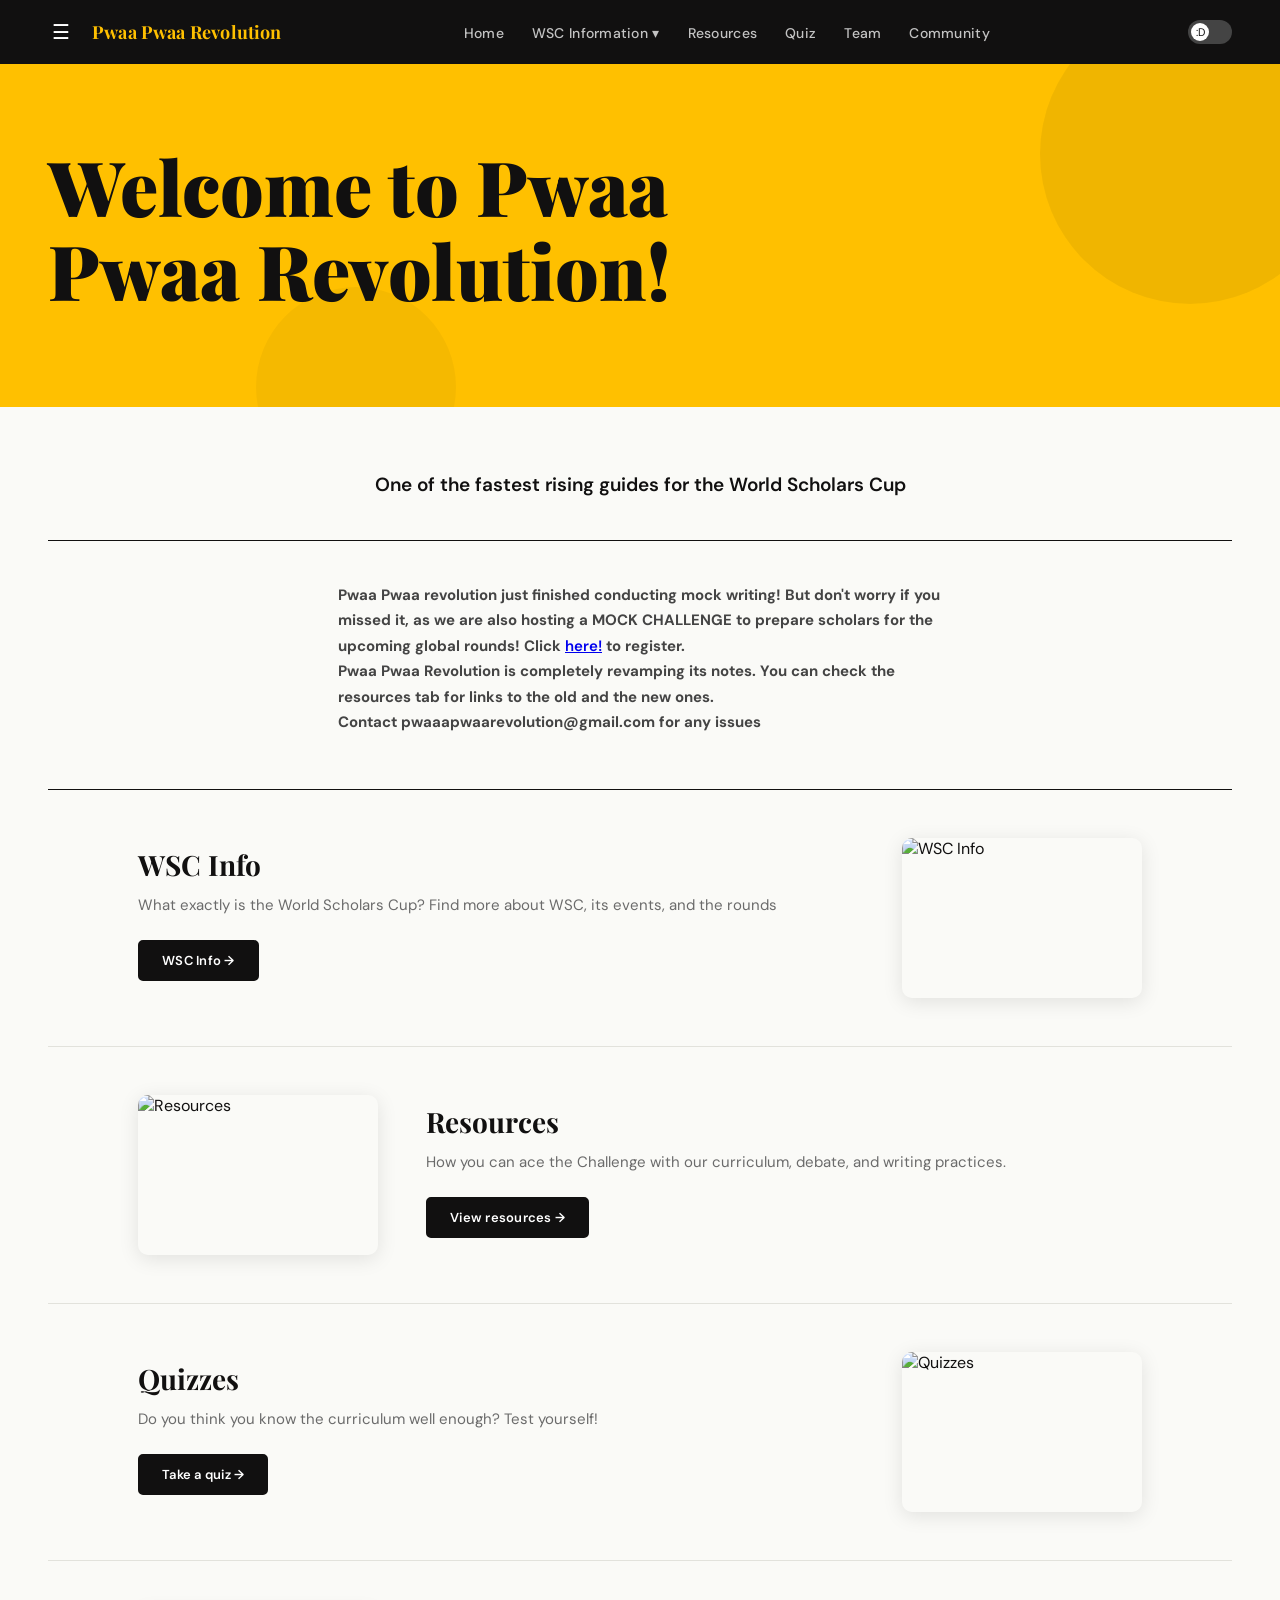
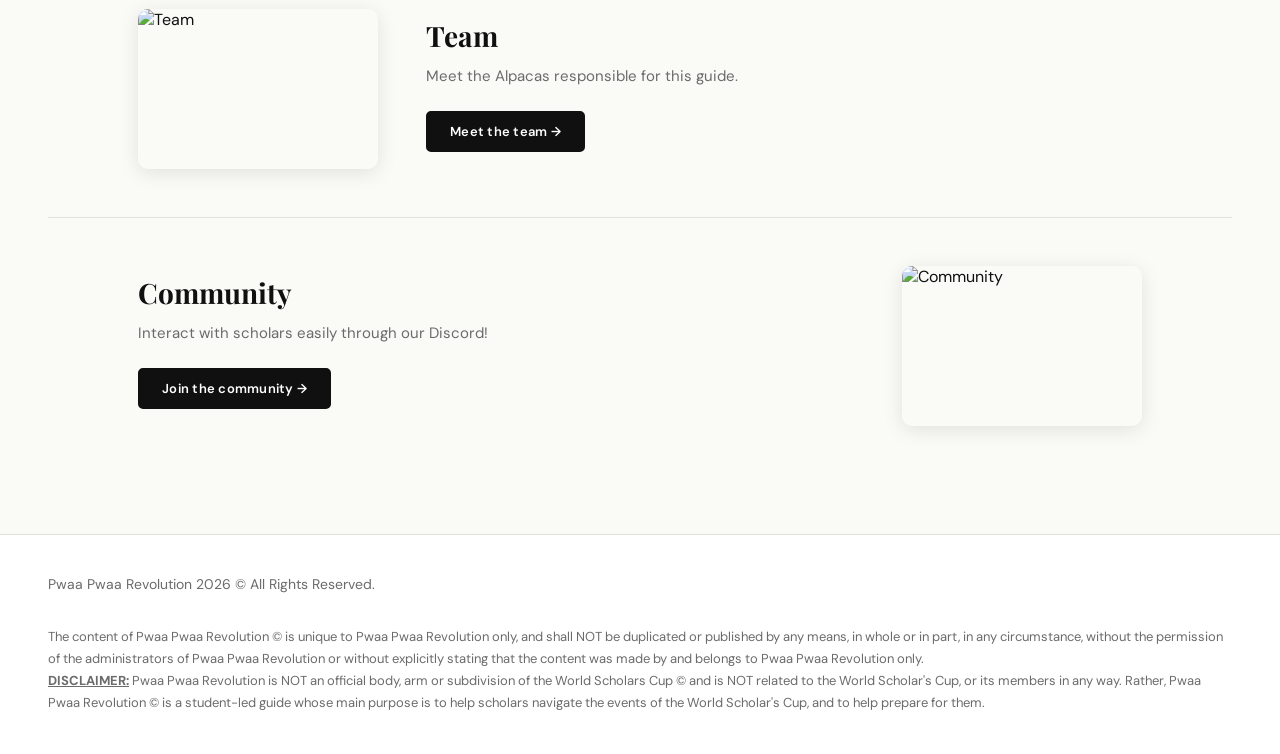
==== index.html @ 3124c4f5 "Update index.html" ====
<!DOCTYPE html>
<html lang="en">
<head>
  <meta charset="UTF-8" />
  <meta name="viewport" content="width=device-width, initial-scale=1.0" />
  <title>Pwaa Pwaa Revolution</title>
  <link href="https://fonts.googleapis.com/css2?family=Playfair+Display:wght@700;900&family=DM+Sans:wght@400;500;600&display=swap" rel="stylesheet">
  <style>
    :root {
  --gold: #FFC000;
  --gold-dark: #e6a800;
  --black: #111010;
  --off-white: #fafaf7;
  --grey: #6b6b6b;
  --light-border: #e2e2dc;
  --surface: #1c1c1c;
  --surface-2: #333333;
  --surface-3: #222222;
  --surface-4: #1e1e1e;
  --surface-5: #181818;
  --surface-6: #444444;
  --surface-7: #2a2a2a;
  --white: #ffffff;
  --cream: #fffbee;
  --divider: #dddddd;
}

[data-theme="dark"] {
  --gold: #FFD040;
  --gold-dark: #FFC000;
  --black: #e0e0e0;
  --off-white: #121212;
  --grey: #999999;
  --light-border: #2a2a2a;
  --surface: #2a2a2a;
  --surface-2: #444444;
  --surface-3: #2e2e2e;
  --surface-4: #2a2a2a;
  --surface-5: #222222;
  --surface-6: #888888;
  --surface-7: #383838;
  --white: #1e1e1e;
  --cream: #1a1a0e;
  --divider: #333333;
}

    * { box-sizing: border-box; margin: 0; padding: 0; }

    body {
      font-family: 'DM Sans', sans-serif;
      color: var(--black);
      background: var(--off-white);
    }

    /* ── NAV ── */
    nav {
      display: flex;
      align-items: center;
      justify-content: space-between;
      padding: 0 48px;
      height: 64px;
      background: #111010;
      position: sticky;
      top: 0;
      z-index: 100;
    }

    .nav-left {
      display: flex;
      align-items: center;
      gap: 18px;
    }

    .hamburger {
      cursor: pointer;
      font-size: 20px;
      color: #ffffff;
      line-height: 1;
      padding: 4px;
    }

    .logo {
      font-family: 'Playfair Display', serif;
      font-size: 18px;
      font-weight: 700;
      color: var(--gold);
      letter-spacing: 0.01em;
    }

    .nav-links {
      display: flex;
      gap: 28px;
      list-style: none;
    }

    .nav-links a {
      text-decoration: none;
      color: rgba(255,255,255,0.75);
      font-size: 14px;
      font-weight: 500;
      letter-spacing: 0.02em;
      transition: color 0.2s;
    }

    .nav-links a:hover { color: var(--gold); }

    li { 
  position: relative; 
    }

li:hover .dropdown { 
  display: block; 
}

  .dropdown {
  display: none;
  position: absolute;
  background: var(--surface);
  min-width: 170px;
  border: 1px solid var(--suface-2);
  border-radius: 6px;
  z-index: 999;
  top: calc(100% + 8px); 
  left: 0;
  }

.dropdown::before {
  content: "";
  position: absolute;
  top: -12px;       
  left: -5px;      
  right: -5px;
  height: 12px;     
  background: transparent; 
  display: block;
}
    .dropdown a {
      display: block;
      padding: 11px 16px;
      color: rgba(255,255,255,0.8) !important;
      font-size: 13px;
      border-bottom: 1px solid var(--surface-7);
    }

    .dropdown a:last-child { border-bottom: none; }
    .dropdown a:hover { background: var(--surface-7); color: var(--gold) !important; }

    li:hover .dropdown { display: block; }
    li { position: relative; }
   .nav-item:hover .dropdown {
   display: block;
}

    /* ── SIDE MENU ── */
    #side-menu {
      display: none;
      position: fixed;
      top: 0; left: 0;
      width: 260px;
      height: 100%;
      background: #111010;
      z-index: 9999;
      padding: 0;
      box-shadow: 4px 0 30px rgba(0,0,0,0.4);
    }

    .side-menu-header {
      padding: 20px 24px;
      border-bottom: 1px solid #222222;
      display: flex;
      align-items: center;
      justify-content: space-between;
    }

    .side-menu-logo {
      font-family: 'Playfair Display', serif;
      font-size: 15px;
      color: var(--gold);
    }

    .side-close {
      color: #ffffff;
      font-size: 20px;
      cursor: pointer;
      opacity: 0.6;
    }

    .side-close:hover { opacity: 1; }

    #side-menu a {
      display: block;
      color: rgba(255,255,255,0.75);
      padding: 14px 24px;
      font-size: 14px;
      font-weight: 500;
      text-decoration: none;
      border-bottom: 1px solid var(--surface-4);
      transition: color 0.2s, background 0.2s;
    }

    #side-menu a:hover {
      color: var(--gold);
      background: var(--surface-5);
    }

    /* ── TAB SECTIONS ── */
    .tab-section { display: none; }
    .tab-section.active { display: block; }

    /* ── HERO ── */
    .hero {
      background: var(--gold);
      padding: 80px 48px;
      position: relative;
      overflow: hidden;
    }

    .hero::before {
      content: '';
      position: absolute;
      top: -60px; right: -60px;
      width: 300px; height: 300px;
      border-radius: 50%;
      background: rgba(0,0,0,0.06);
    }

    .hero::after {
      content: '';
      position: absolute;
      bottom: -80px; left: 20%;
      width: 200px; height: 200px;
      border-radius: 50%;
      background: rgba(0,0,0,0.04);
    }

    .hero h1 {
      font-family: 'Playfair Display', serif;
      font-size: clamp(42px, 6vw, 76px);
      font-weight: 900;
      color: #111010;
      line-height: 1.1;
      max-width: 700px;
      position: relative;
      z-index: 1;
    }

    .hero-sub {
      margin-top: 16px;
      font-size: 17px;
      color: rgba(0,0,0,0.6);
      font-weight: 500;
      position: relative;
      z-index: 1;
    }

    .hero-btns {
      display: flex;
      gap: 12px;
      margin-top: 32px;
      position: relative;
      z-index: 1;
      flex-wrap: wrap;
    }

    .btn-hero {
      padding: 12px 28px;
      font-size: 14px;
      font-weight: 600;
      font-family: 'DM Sans', sans-serif;
      border-radius: 6px;
      text-decoration: none;
      cursor: pointer;
      border: none;
      transition: all 0.2s;
      letter-spacing: 0.02em;
    }

    .btn-hero-dark {
      background: var(--black);
      color: var(--gold);
    }

    .btn-hero-dark:hover {
      background: var(--surface-7);
    }

    .btn-hero-outline {
      background: transparent;
      color: var(--black);
      border: 2px solid var(--black);
    }

    .btn-hero-outline:hover {
      background: rgba(0,0,0,0.08);
    }

    /* ── HOME SECTIONS ── */
    .home-intro {
      padding: 64px 48px 40px;
      text-align: center;
      max-width: 700px;
      margin: 0 auto;
    }

    .home-intro p {
      font-size: 19px;
      font-weight: 600;
      color: var(--black);
      line-height: 1.5;
    }

    .section-divider {
      border: none;
      border-top: 1.5px solid var(--black);
      margin: 0 48px;
    }

    .section-divider-light {
      border: none;
      border-top: 1px solid var(--light-border);
      margin: 0 48px;
    }
    
    .announcements {
      padding: 0 48px 32px;
      max-width: 700px;
      margin: 0 auto;
      font-size: 15px;
      line-height: 1.7;
      color: var(--surface-6);
    }

    .home-row {
      display: flex;
      align-items: center;
      gap: 48px;
      padding: 48px 48px;
      max-width: 1100px;
      margin: 0 auto;
    }

    .home-row-text { flex: 1; }

    .home-row h2 {
      font-family: 'Playfair Display', serif;
      font-size: 28px;
      font-weight: 700;
      margin-bottom: 10px;
      color: var(--black);
    }

    .home-row p {
      font-size: 15px;
      color: var(--grey);
      line-height: 1.7;
      margin-bottom: 18px;
    }

    .home-row img {
      width: 240px;
      height: 160px;
      object-fit: cover;
      border-radius: 10px;
      flex-shrink: 0;
      box-shadow: 0 4px 20px rgba(0,0,0,0.1);
    }

    /* ── BUTTONS ── */
    .btn {
      display: inline-block;
      padding: 10px 22px;
      background: var(--black);
      color: var(--white);
      font-family: 'DM Sans', sans-serif;
      font-size: 13px;
      font-weight: 600;
      border-radius: 5px;
      text-decoration: none;
      border: 2px solid var(--black);
      transition: all 0.2s;
      cursor: pointer;
      margin-top: 4px;
      margin-bottom: 8px;
      letter-spacing: 0.02em;
    }

    .btn:hover {
      background: transparent;
      color: var(--black);
    }

    .btn-outline {
      background: transparent;
      color: var(--black);
    }

    .btn-outline:hover {
      background: var(--black);
      color: var(--white);
    }

    /* ── PAGE HEADER ── */
    .page-header {
      background: #111010;
      padding: 56px 48px 48px;
    }

    .page-header h1 {
      font-family: 'Playfair Display', serif;
      font-size: clamp(32px, 5vw, 56px);
      font-weight: 900;
      color: var(--gold);
      line-height: 1.1;
    }

    .page-header p {
      color: rgba(255,255,255,0.6);
      font-size: 16px;
      margin-top: 10px;
    }

    /* ── PAGE CONTENT ── */
    .page-content {
      padding: 48px;
      max-width: 900px;
      width: 100%;
      margin: 0 auto;
    }

    .page-content h2 {
      font-family: 'Playfair Display', serif;
      font-size: 24px;
      font-weight: 700;
      margin: 36px 0 12px;
      color: var(--black);
    }

    .page-content h3 {
      font-size: 18px;
      font-weight: 600;
      margin: 28px 0 8px;
      color: var(--black);
    }

    .page-content h4 {
      font-size: 16px;
      font-weight: 600;
      margin: 24px 0 8px;
      color: var(--black);
    }

    .page-content p {
      font-size: 15px;
      line-height: 1.8;
      color: (--surface-6);
      margin-bottom: 14px;
    }

    .page-content img {
      border-radius: 10px;
      box-shadow: 0 4px 20px rgba(0,0,0,0.1);
      display: block;
      margin: 24px auto;
      max-width: 100%;
    }

    .page-content a { color: var(--black); }

    /* ── WSC INFO SPECIFIC ── */
    .event-card {
      border: 1.5px solid var(--light-border);
      border-radius: 10px;
      padding: 28px;
      margin-bottom: 20px;
      background: var(--white);
      width: 100%;
    }

    .event-card h3 {
      margin-top: 0;
      color: var(--black);
      display: flex;
      align-items: center;
      gap: 10px;
    }

    .event-tag {
      background: var(--gold);
      color: var(--black);
      font-size: 11px;
      font-weight: 700;
      padding: 3px 9px;
      border-radius: 20px;
      letter-spacing: 0.05em;
      text-transform: uppercase;
    }

    /* ── CALENDAR ── */
    .calendar-row {
      display: flex;
      align-items: center;
      padding: 18px 0;
      border-bottom: 1px solid var(--light-border);
      gap: 20px;
    }

    .calendar-date {
      background: var(--gold);
      color: #111010;
      font-weight: 700;
      font-size: 13px;
      padding: 8px 14px;
      border-radius: 6px;
      white-space: nowrap;
      min-width: 120px;
      text-align: center;
    }

    .calendar-info strong {
      display: block;
      font-size: 15px;
      font-weight: 600;
      margin-bottom: 3px;
    }

    .calendar-info span {
      font-size: 13px;
      color: var(--grey);
    }

    /* ── RESOURCES ── */
    .resource-grid {
      display: grid;
      grid-template-columns: 1fr 1fr;
      gap: 12px;
      margin: 24px 0;
    }

    .resource-card {
      display: block;
      padding: 16px 20px;
      border: 1.5px solid var(--light-border);
      border-radius: 8px;
      text-decoration: none;
      color: var(--black);
      font-size: 14px;
      font-weight: 500;
      background: var(--white);
      transition: all 0.2s;
    }

    .resource-card:hover {
      border-color: var(--gold);
      background: var(--cream);
    }

    .resource-card.coming-soon {
      opacity: 0.5;
      pointer-events: none;
    }

    .resource-card span {
      display: block;
      font-size: 11px;
      color: var(--grey);
      margin-top: 4px;
      font-weight: 400;
    }

    .protip {
      background: var(--gold);
      border-radius: 10px;
      padding: 20px 24px;
      margin-top: 32px;
    }

    .protip strong { font-size: 16px; }
    .protip p { color: rgba(0,0,0,0.7); margin: 6px 0 0; font-size: 14px; }
    .protip a { color: #111010; font-weight: 600; }

    /* ── QUIZ ── */
    .quiz-grid {
      display: grid;
      grid-template-columns: 1fr 1fr;
      gap: 16px;
      margin-top: 24px;
    }

    .quiz-card {
      display: block;
      padding: 24px;
      background: var(--white);
      border: 1.5px solid var(--light-border);
      border-radius: 10px;
      text-decoration: none;
      color: var(--black);
      font-weight: 600;
      font-size: 15px;
      transition: all 0.2s;
    }

    .quiz-card:hover {
      border-color: var(--gold);
      background: var(--cream);
      transform: translateY(-2px);
      box-shadow: 0 6px 20px rgba(0,0,0,0.07);
    }

    .quiz-card span {
      display: block;
      font-size: 12px;
      color: var(--grey);
      font-weight: 400;
      margin-top: 6px;
    }

    /* ── TEAM ── */
    .team-grid {
      display: grid;
      grid-template-columns: 1fr 1fr;
    }

    .team-card {
      padding: 40px;
      background: var(--white);
    }

    .team-card:nth-child(1) { border-right: 1px solid var(--divider); border-bottom: 1px solid var(--divider); }
    .team-card:nth-child(2) { border-bottom: 1px solid var(--divider); }
    .team-card:nth-child(3) { border-right: 1px solid var(--divider); }

    .team-card img {
      width: 90px;
      height: 90px;
      border-radius: 50%;
      object-fit: cover;
      margin-bottom: 16px;
      border: 3px solid var(--gold);
    }

    .team-card h2 {
      font-family: 'Playfair Display', serif;
      font-size: 20px;
      margin-bottom: 8px;
    }

    .team-card p {
      font-size: 14px;
      color: var(--grey);
      line-height: 1.7;
    }

    /* ── COMMUNITY ── */
    .community-content {
      padding: 48px;
      display: flex;
      gap: 48px;
      align-items: flex-start;
      flex-wrap: wrap;
    }

    .community-text { flex: 1; min-width: 260px; }

    .community-text h2 {
      font-family: 'Playfair Display', serif;
      font-size: 28px;
      margin-bottom: 12px;
    }

    .community-text p {
      font-size: 15px;
      color: var(--grey);
      line-height: 1.7;
      margin-bottom: 20px;
    }
  </style>
</head>
  <!-- Google tag (gtag.js) -->
<script async src="https://www.googletagmanager.com/gtag/js?id=G-2RQY3XMC8Y"></script>
<script>
  window.dataLayer = window.dataLayer || [];
  function gtag(){dataLayer.push(arguments);}
  gtag('js', new Date());

  gtag('config', 'G-2RQY3XMC8Y');
</script>

  <body>

  <nav>
    <div class="nav-left">
      <div class="hamburger" onclick="toggleMenu()">☰</div>
      <div class="logo">Pwaa Pwaa Revolution</div>
    </div>
    <ul class="nav-links">
      <li><a href="#" onclick="showTab('home')">Home</a></li>
      <li>
        <a href="#" onclick="showTab('wsc-info')">WSC Information ▾</a>
        <div class="dropdown">
          <a href="#" onclick="showTab('wsc-info')">What is WSC</a>
          <a href="#" onclick="showTab('wsc-calendar')">WSC Calendar</a>
        </div>
      </li>
      <li><a href="#" onclick="showTab('resources')">Resources</a></li>
      <li><a href="#" onclick="showTab('quiz')">Quiz</a></li>
      <li><a href="#" onclick="showTab('team')">Team</a></li>
      <li><a href="#" onclick="showTab('community')">Community</a></li>
    </ul>
    <label id="theme-toggle" style="display:inline-flex; align-items:center; cursor:pointer; margin-left:16px;">
  <div style="position:relative; width:44px; height:24px;">
    <input type="checkbox" id="theme-checkbox" style="opacity:0; width:0; height:0; position:absolute;">
    <span id="toggle-track" style="position:absolute; inset:0; background:#444; border-radius:24px; transition:background 0.3s;"></span>
    <span id="toggle-thumb" style="position:absolute; top:3px; left:3px; width:18px; height:18px; background:#fff; border-radius:50%; transition:transform 0.3s; display:flex; align-items:center; justify-content:center; font-size:11px;">:D</span>
  </div>
</label>
  </nav>

  <div id="side-menu">
    <div class="side-menu-header">
      <div class="side-menu-logo">Pwaa Pwaa Revolution</div>
      <div class="side-close" onclick="toggleMenu()">✕</div>
    </div>
    <a href="#" onclick="showTab('home'); toggleMenu()">Home</a>
    <a href="#" onclick="showTab('wsc-info'); toggleMenu()">What is WSC?</a>
    <a href="#" onclick="showTab('wsc-calendar'); toggleMenu()">WSC Calendar</a>
    <a href="#" onclick="showTab('resources'); toggleMenu()">Resources</a>
    <a href="#" onclick="showTab('quiz'); toggleMenu()">Quiz</a>
    <a href="#" onclick="showTab('team'); toggleMenu()">Team</a>
    <a href="#" onclick="showTab('community'); toggleMenu()">Community</a>
  </div>

  <!-- HOME -->
  <section id="home" class="tab-section active">
    <div class="hero">
      <h1>Welcome to Pwaa Pwaa Revolution!</h1>
      <p class="hero-sub"></p>
      </div>
    </div>

    <div class="home-intro">
      <p>One of the fastest rising guides for the World Scholars Cup</p>
    </div>
<hr class="section-divider"><br><br>
    <div class="announcements">
      <h4>Pwaa Pwaa revolution just finished conducting mock writing! But don't worry if you missed it, as we are also hosting a MOCK CHALLENGE to prepare scholars for the upcoming global rounds! Click <a href="https://forms.gle/q1tpyeSkhdXcS1AP8" style="text-decoration: underline; font-weight: 600;">here!</a> to register.
      <br>Pwaa Pwaa Revolution is completely revamping its notes. You can check the resources tab for links to the old and the new ones.
        <br>Contact <b>pwaaapwaarevolution@gmail.com</b> for any issues</h4>
    </div>
    <br><hr class="section-divider">
    <div class="home-row">
      <div class="home-row-text">
        <h2>WSC Info</h2>
        <p>What exactly is the World Scholars Cup? Find more about WSC, its events, and the rounds</p>
        <a href="#" class="btn" onclick="showTab('wsc-info')">WSC Info →</a>
      </div>
      <img src="https://encrypted-tbn0.gstatic.com/images?q=tbn:ANd9GcQWI0GALQdsj1wsmI5K2pGiAW7RGwUd4ytr7w&s" alt="WSC Info">
    </div>

    <hr class="section-divider-light">

    <div class="home-row" style="flex-direction: row-reverse;">
      <div class="home-row-text">
        <h2>Resources</h2>
        <p>How you can ace the Challenge with our curriculum, debate, and writing practices.</p>
        <a href="#" class="btn" onclick="showTab('resources')">View resources →</a>
      </div>
      <img src="https://images.pexels.com/photos/8199654/pexels-photo-8199654.jpeg?auto=compress&cs=tinysrgb&w=400" alt="Resources">
    </div>

    <hr class="section-divider-light">

    <div class="home-row">
      <div class="home-row-text">
        <h2>Quizzes</h2>
        <p>Do you think you know the curriculum well enough? Test yourself!</p>
        <a href="#" class="btn" onclick="showTab('quiz')">Take a quiz →</a>
      </div>
      <img src="https://p0.piqsels.com/preview/334/566/480/omr-sheet-fill-paper.jpg" alt="Quizzes">
    </div>

    <hr class="section-divider-light">

    <div class="home-row" style="flex-direction: row-reverse;">
      <div class="home-row-text">
        <h2>Team</h2>
        <p>Meet the Alpacas responsible for this guide.</p>
        <a href="#" class="btn" onclick="showTab('team')">Meet the team →</a>
      </div>
      <img src="https://vetmed.tamu.edu/news/wp-content/uploads/sites/9/2023/08/AdobeStock_107406686.jpeg" alt="Team">
    </div>

    <hr class="section-divider-light">

<div class="home-row">
      <div class="home-row-text">
        <h2>Community</h2>
        <p>Interact with scholars easily through our Discord!</p>
        <a href="#" class="btn" onclick="showTab('community')">Join the community →</a>
      </div>
      <img src="https://encrypted-tbn0.gstatic.com/images?q=tbn:ANd9GcTbzyamjLfOJpPWZGI0WDBEZuAFbQew0SSzMg&s" alt="Community">
    </div>
  </section>

  <!-- WSC INFO -->
  <section id="wsc-info" class="tab-section">
    <div class="page-header">
      <h1>What is the World Scholars Cup?</h1>
      <p>An international academic competition testing your team and personal skills across 4 events.</p>
    </div>

    <div class="page-content" style="padding: 48px;">
      <div class="event-card">
        <!-- <span class="event-tag">Event 1</span> --><h3>Team Debate</h3> 
        <p>Each team contests 3 debates. In each debate, a team is assigned affirmative or negative, and the motion (related to the syllabus) is given on the spot by the judge.</p>
        <p>Each team has 15 minutes to prepare, after which each scholar gets 3-4 minutes to speak (Depends if the round is a regional or global), and 60 seconds in between each speaker.</p>
        <p>After everyone has spoken, each team is given 90 seconds for feedback to the other team, which must compliment them, followed by pointing out where they can improve. <u>Remember, feedback is also counted in the final score!</u> To find out how to perform well in Debate, check out our <a href="#" onclick="showTab('resources')" style="text-decoration: underline; font-weight: 600;">resources page</a>!</p>
        <img src="https://indianschoolsdebatingsociety.com/wp-content/uploads/2024/01/825x460_ddc.jpg" style="width: 100%; max-width: 500px; height: 300px; object-fit: cover; border-radius: 10px; margin-top: 16px;">
      </div>

      <div class="event-card">
        <!--<h3><span class="event-tag">Event 2</span> --><h3>Collaborative Writing</h3> 
        <p>Poets and writers galore! You and your team will be provided with 2 sheets per member — a sheet showing your writing prompts, and the 2nd being the actual writing sheet.</p>
        <p>You will be given 20 mins to discuss with your team to choose a topic, and then you can decide on what to write, with teammates giving suggestions. You cannot choose the same prompt as your teammate. In these 20 mins, you are allowed to talk to your teammates. Following this is 45 mins of complete silence, where everyone writes upon their chosen topic. Then you have 15 mins at the end to cross check and discuss with your teammates.</p>
        <p>To find out how to improve your writing, check our <a href="#" onclick="showTab('resources')" style="text-decoration: underline; font-weight: 600;">resources!</a> You can also see the prompts of the mock writing round we conducted there</p><br>
        <img src="https://wscris.weebly.com/uploads/5/6/3/2/56324515/picture1_orig.jpg" style="width: 100%; max-width: 500px; height: 300px; object-fit: cover; border-radius: 10px; margin-top: 16px;">
      </div>

      <div class="event-card">
        <!-- <h3><span class="event-tag">Event 3</span> --> <h3>Scholar's Challenge</h3>
        <p>THE test of your critical thinking ability. The questions come from the syllabus. 120 MCQs that will definitely make you rethink your choices. In each question, you will have 5 options to choose from — but you may not tick just one.</p>
        <p>If you ticked one option which is correct, you get one point. If you tick 2 options out of which one is correct, you get 1/2 points, if you ticked 3 then 1/3 points, 1/4 points for 4 and 1/5 points if you tick all 5.</p>
        <p>Studying the curriculum is what scholars spend the most time on, which is why you can check out our <a href="#" onclick="showTab('resources')" style="text-decoration: underline; font-weight: 600;">resources page</a> to see how you can ace it!</p>
        <img src="https://i.pinimg.com/736x/41/1d/26/411d26dde719afa5b73c4396f05ceba0.jpg" style="width: 100%; max-width: 500px; height: 300px; object-fit: cover; border-radius: 10px; margin-top: 16px;">
      </div>

      <div class="event-card">
        <!-- <h3><span class="event-tag">Event 4</span> --><h3> Scholars Bowl</h3>
        <p>Another test of your critical thinking skills, but unlike the Scholars Challenge, in the Scholars Bowl you can chat with your teammates. Questions will be shown on the huge screen in front, and you click the correct answer with your clicker. The questions also follow the same curriculum, and is worth 10,000 of your team's points.</p>
        <img src="https://scholarscup2.s3.amazonaws.com/static/img/home2021/9-bowl.webp" style="width: 100%; height: 260px; object-fit: cover; border-radius: 10px; margin-top: 16px;">
      </div>

      <a href="https://scholarscup.org/events/" class="btn" target="_blank" style="color: var(--white) !important;"> Visit the official WSC website to find out more</a>
    </div>
  </section>

  <!-- WSC CALENDAR -->
  <section id="wsc-calendar" class="tab-section">
    <div class="page-header">
      <h1>WSC Calendar</h1>
    </div>
    <!-- CALENDAR-START -->
  <div style="padding: 48px; max-width: 700px;">
    
    <div class="calendar-row">
      <div class="calendar-date">May 29-30, 2026</div>
      <div class="calendar-info">
        <strong>Sydney Round</strong>
        <span>Regents Park Christian School</span>
      </div>
    </div>
    <div class="calendar-row">
      <div class="calendar-date">May 30-31, 2026</div>
      <div class="calendar-info">
        <strong>Shenzhen Round</strong>
        <span>Green Oasis School</span>
      </div>
    </div>
    <div class="calendar-row">
      <div class="calendar-date">May 30-31, 2026</div>
      <div class="calendar-info">
        <strong>Chiang Mai Round</strong>
        <span>Panyaden International School</span>
      </div>
    </div>
    <div class="calendar-row">
      <div class="calendar-date">May 30-31, 2026</div>
      <div class="calendar-info">
        <strong>Hangzhou Round</strong>
        <span>Hangzhou Yungu School</span>
      </div>
    </div>
    <div class="calendar-row">
      <div class="calendar-date">May 30-31, 2026</div>
      <div class="calendar-info">
        <strong>Xi'an Round</strong>
        <span>Dehong Xi'an School</span>
      </div>
    </div>
    <div class="calendar-row">
      <div class="calendar-date">June 1-2, 2026</div>
      <div class="calendar-info">
        <strong>Hunter Valley Round</strong>
        <span>St Philip's Christian College - Cessnock Campus</span>
      </div>
    </div>
    <div class="calendar-row">
      <div class="calendar-date">June 6-7, 2026</div>
      <div class="calendar-info">
        <strong>Foshan Round</strong>
        <span>Majestic International College</span>
      </div>
    </div>
    <div class="calendar-row">
      <div class="calendar-date">June 6-7, 2026</div>
      <div class="calendar-info">
        <strong>Brisbane Round</strong>
        <span>Somerville House</span>
      </div>
    </div>
    <div class="calendar-row">
      <div class="calendar-date">June 6-8, 2026</div>
      <div class="calendar-info">
        <strong>Da Nang Round</strong>
        <span>St Nicholas School and Trung Vuong Theater</span>
      </div>
    </div>
    <div class="calendar-row">
      <div class="calendar-date">June 6-7, 2026</div>
      <div class="calendar-info">
        <strong>Tianjin Round</strong>
        <span>Wellington College International Tianjin</span>
      </div>
    </div>
    <div class="calendar-row">
      <div class="calendar-date">June 13-14, 2026</div>
      <div class="calendar-info">
        <strong>Harare Round</strong>
        <span>Westridge High School</span>
      </div>
    </div>
    <div class="calendar-row">
      <div class="calendar-date">June 13-14, 2026</div>
      <div class="calendar-info">
        <strong>Dalian Round</strong>
        <span>Maple Leaf International High School</span>
      </div>
    </div>
    <div class="calendar-row">
      <div class="calendar-date">June 14-15, 2026</div>
      <div class="calendar-info">
        <strong>Dubai June Round</strong>
        <span>Arcadia Global School</span>
      </div>
    </div>
    <div class="calendar-row">
      <div class="calendar-date">June 19-20, 2026</div>
      <div class="calendar-info">
        <strong>Wellington Round</strong>
        <span>Queen Margaret College</span>
      </div>
    </div>
    <div class="calendar-row">
      <div class="calendar-date">June 20-21, 2026</div>
      <div class="calendar-info">
        <strong>Christchurch Round</strong>
        <span>Avonside Girls' High School</span>
      </div>
    </div>
    <div class="calendar-row">
      <div class="calendar-date">June 26, 2026</div>
      <div class="calendar-info">
        <strong>Kuala Lumpur Global Round</strong>
        <span>Kuala Lumpur Convention Centre</span>
      </div>
    </div>
    <div class="calendar-row">
      <div class="calendar-date">July 10-15, 2026</div>
      <div class="calendar-info">
        <strong>Prague Global Round</strong>
        <span>Hybernia Theater</span>
      </div>
    </div>
    <div class="calendar-row">
      <div class="calendar-date">July 24-29, 2026</div>
      <div class="calendar-info">
        <strong>Seoul Global Round</strong>
        <span>Korea University</span>
      </div>
    </div>
    <div class="calendar-row">
      <div class="calendar-date">August 1-2, 2026</div>
      <div class="calendar-info">
        <strong>Kochi Round</strong>
        <span>Global Public School</span>
      </div>
    </div>
    <div class="calendar-row">
      <div class="calendar-date">August 5-10, 2026</div>
      <div class="calendar-info">
        <strong>Shanghai Global Round</strong>
        <span>Shanghai Poly Grand Theatre</span>
      </div>
    </div>
    <div class="calendar-row">
      <div class="calendar-date">August 28, 2026</div>
      <div class="calendar-info">
        <strong>Bangkok Global Round</strong>
        <span>Aksra Theater and Siam Pic Ganesha</span>
      </div>
    </div>
    <div class="calendar-row">
      <div class="calendar-date">September 11-16, 2026</div>
      <div class="calendar-info">
        <strong>Da Nang Global Round</strong>
        <span>Trung Vuong Theater</span>
      </div>
    </div>
    <div class="calendar-row">
      <div class="calendar-date">September 18-19, 2026</div>
      <div class="calendar-info">
        <strong>Johannesburg Round</strong>
        <span>American International School of Johannesburg</span>
      </div>
    </div>
    <div class="calendar-row">
      <div class="calendar-date">September 26-29, 2026</div>
      <div class="calendar-info">
        <strong>Christchurch Mini Global Round</strong>
        <span>Avonside Girls' High School</span>
      </div>
    </div>
    <div class="calendar-row">
      <div class="calendar-date">October 23-24, 2026</div>
      <div class="calendar-info">
        <strong>Vientiane Round</strong>
        <span>International School of Laos</span>
      </div>
    </div>
    <div class="calendar-row">
      <div class="calendar-date">October 31, 2026</div>
      <div class="calendar-info">
        <strong>Al Ain Round</strong>
        <span>Al Ain Juniors School</span>
      </div>
    </div>
    <div class="calendar-row">
      <div class="calendar-date">November 12-18, 2026</div>
      <div class="calendar-info">
        <strong>Tournament of Champions</strong>
        <span>Yale University & New Haven</span>
      </div>
    </div>
    <div class="calendar-row">
      <div class="calendar-date">December 5-6, 2026</div>
      <div class="calendar-info">
        <strong>Beijing Intro Round</strong>
        <span>Harrow International School Beijing</span>
      </div>
    </div>
    <div class="calendar-row">
      <div class="calendar-date">December 11-15, 2026</div>
      <div class="calendar-info">
        <strong>Tokyo-Yokohama Mini Global Round</strong>
        <span>Pacifico Yokohama</span>
      </div>
    </div>
    <div style="display: flex; gap: 12px; margin-top: 32px; flex-wrap: wrap;">
      <a href="https://scholarscup.org/calendar/" class="btn" target="_blank">All Dates & Full Calendar →</a>
      <a href="https://scholarscup.org/results/" class="btn btn-outline" target="_blank">Results</a>
    </div>
  </div>
<!-- CALENDAR-END -->
  </section>

  <!-- RESOURCES -->
  <section id="resources" class="tab-section">
    <div class="page-header">
      <h1>Resources</h1>
      <p>Everything you need to ace WSC.</p>
    </div>
    <div style="padding: 48px; max-width: 900px;">
      <p style="font-size: 15px; color: var(--grey); margin-bottom: 20px;">To go to the official WSC curriculum, click below:</p>
      <a href="https://themes.scholarscup.org/#/themes/2026/guidingquestions" class="btn" target="_blank" style="margin-bottom: 32px;">The Official Syllabus →</a>

      <h2 style="font-family: 'Playfair Display', serif; font-size: 22px; margin-bottom: 16px;">Chapter-by-Chapter Guide</h2>
      <div class="resource-grid">
        <a href="https://docs.google.com/document/d/1H75m6OHX7YDKzI_F1yixmGGuHtUR5iiZrjlVBKiSxh8/edit?tab=t.0" class="resource-card" target="_blank">COMPLETELY REVAMPED AND NEW NOTES! You can still check out our old ones below!</a>
        <a href="https://docs.google.com/document/d/1mSlMYc5glWrCf6nIrq7gio9vTwudPGhVrX3LcUA1TxU/edit?tab=t.0" class="resource-card" target="_blank">Introductory Questions</a>
        <a href="https://docs.google.com/document/d/1s0Ls0RDKxO8PDI7Zk9NWNoE4TVLZZ5DozlfEALur5h4/edit?tab=t.0" class="resource-card" target="_blank">Progress, not Regress</a>
        <a href="https://docs.google.com/document/d/1XeFpW3H4txU4hpkTYFvxKEkuUEl3yRtFiXWqnz0EtUY/edit?tab=t.0" class="resource-card" target="_blank">More to do Than can Ever be Listed</a>
        <a href="https://docs.google.com/document/d/1WYb9gL6Ao-N2GMexIpQZttJYotobUNI1nNQygSnv_ZQ/edit?tab=t.0" class="resource-card" target="_blank">The End is Nearish</a>
        <a href="https://docs.google.com/document/d/1WGbEWxBad7W_DVxINwqcH4VqoxSAVW7eDDEA6hP6epE/edit?tab=t.0" class="resource-card" target="_blank">There's a Draft in Here</a>
        <a href="https://docs.google.com/document/d/1yiC9ZRQ7OF8KwtBPLIF25DovP2zhUZbTMJbI1y5Sep0/edit?tab=t.0" class="resource-card" target="_blank">We're All in This to Get There</a>
        <a href="https://docs.google.com/document/d/1JblW24PlgkkWIcRYhSQKMOckE_2WBqpSFVyPpqosg8E/edit?tab=t.0" class="resource-card" target="_blank">Where the Sidewalk Starts</a>
        <a href="https://docs.google.com/document/d/11OlFwajpSApiK3jS94M_dt9fW6CPipHBDvF5aPU6-jY/edit?tab=t.0" class="resource-card" target="_blank">Monkey See, Monkey Prototype</a>
        <a href="https://docs.google.com/document/d/1-wtyRu2Gx1qlC5e1T0_W_MjH7T41WcClSZD0OFixHOM/edit?tab=t.0" class="resource-card" target="_blank">The Lovely and the Liminal</a>
        <a href="#" class="resource-card coming-soon" target="_blank">Going Pains <span>Coming soon</span></a>
        <a href="#" class="resource-card coming-soon" target="_blank">Home and Wandering <span>Coming soon</span></a>
        <a href="#" class="resource-card coming-soon" target="_blank">Where We're Going, We'll Still Need Them <span>Coming soon</span></a>
        <a href="#" class="resource-card coming-soon" target="_blank">Call of Duty-Free <span>Coming soon</span></a>
        <a href="#" class="resource-card coming-soon" target="_blank">Next Year in Futurism <span>Coming soon</span></a>
        <a href="https://docs.google.com/document/d/103GVZDyUh2CMvqMx0XwOdrXJ6pN2j0XAxWVUoomVG3c/edit?tab=t.0" class="resource-card" target="_blank">Concluding Questions</a>
        <br><h4> A few writing prompts:</h4><br>
        <p> --> Many people these days live in airports. Imagine if you were in such a situation, how would it look?<br>
            --> A universal law demands that no artist can complete any book, song or piece of art, and MUST stop at 85% completion. How will it affect us common people?<br>
            --> Many people in the future may rely entirely on artificial intelligence to make decisions. If you lived in such a world, how would your daily life look like?<br>
            --> Is humanity progressing too rapidly? <br>
            --> Imagine, if you will, a world with perfect society and equality. Is such a world possible in our realm? <br>
            --> Are humans stewards of the Earth, or its destroyers?</p>
      </div>

      <div class="protip">
        <strong style="color: #111010;"> Pro Tip </strong>
        <p>Watch <a href="https://www.youtube.com/shorts/Yhu4gdNgCJI" target="_blank" style="color: #111010;">this video</a> — it comes in incredibly handy while doing your own research!</p>
      </div>
    </div>
  </section>

  <!-- QUIZ -->
  <section id="quiz" class="tab-section">
    <div class="page-header">
      <h1>Quizzes</h1>
      <p>A collection of all our quizzes — more will be released soon!</p>
    </div>
    <div style="padding: 48px; max-width: 700px;">
      <div class="quiz-grid">
        <a href="https://docs.google.com/forms/d/e/1FAIpQLSdasLN6aNLi0fl-PPZIEUCIeo2LEwNOuthU4tKKtHs3YpKXQA/viewform" class="quiz-card" target="_blank">Progress, not Regress <span> Pwaa Pwaa Revolution | Quiz </span></a>
        <a href="https://docs.google.com/forms/d/e/1FAIpQLSf3pi1fWkkrsHg0vMBs1pFLTSBajli06yCLXFWnV46lbAFJyA/viewform" class="quiz-card" target="_blank">Monkey See, Monkey Prototype <span> Pwaa Pwaa Revolution | Quiz </span></a>
        <a href="https://docs.google.com/forms/d/e/1FAIpQLSf5PZZ2mmxm6e1NcKXQAB77Y-xY4fUSOCn58Q9IXAqsWdYdgQ/viewform" class="quiz-card" target="_blank">We're all in This to Get There <span> Pwaa Pwaa Revolution | Quiz </span></a>
        <a href="https://forms.gle/WbCtViQmoDshyiZj8" class="quiz-card" target="_blank">More to do that can ever be listed <span> Pwaa Pwaa Revolution | Quiz </span></a>
        <br><h4>Contact <b>pwaaapwaarevolution@gmail.com</b> for any doubts.</h5>
      </div>
    </div>
  </section>

  <!-- TEAM -->
  <section id="team" class="tab-section">
    <div class="page-header">
      <h1>Meet our Team</h1>
      <p>The Alpacas behind Pwaa Pwaa Revolution.</p>
    </div>
    <div class="team-grid">
      <div class="team-card">
        <img src="alpaca master.webp" alt="Alpaca Master">
        <h2>Alpaca Master</h2>
        <p>The owner and founder of Pwaa Pwaa Revolution, he is active only when everyone else on the server is offline. DM @alpaca_master</p>
      </div>
      <div class="team-card">
        <img src="tottoM.webp" alt="TottoM">
        <h2>TottoM</h2>
        <p>He is the one making the challenge guide and the de facto manager/owner of Pwaa Pwaa Revolution. He identifies as a fridge or a freezer, and has an affinity for salted peanuts. DM @tottomgaming</p>
      </div>
      <div class="team-card">
        <img src="https://i1.sndcdn.com/artworks-000132330487-svlw29-t500x500.jpg" alt="Fernando">
        <h2>Fernando</h2>
        <p>The Website guy. Loves to debate. DM @top50obama3 (no, you shall NOT question that name)</p>
      </div>
      <div class="team-card">
        <img src="ethan ppr.webp" alt="Ethan">
        <h2>Ethan 👍 👍 👍</h2>
        <p>The Quizmaster. He, like many others, is trying to get rid of his writing curse. DM @rip_elgato</p>
      </div>
    </div>
  </section>

  <!-- COMMUNITY -->
  <section id="community" class="tab-section">
    <div class="page-header">
      <h1>Community</h1>
      <p>Connect with scholars from all over the world!</p>
    </div>
    <div class="community-content">
      <div class="community-text">
        <h2>Join our Discord</h2>
        <p>Want to interact with the entire community? Join us on Discord to learn more, share tips, and connect with fellow scholars! You can also find the results of the PPR mock writing in the Discord.
        <br> For more info or troubleshooting, contact <b>pwaaapwaarevolution@gmail.com</b>, or you may DM us on Discord.<br></p> <a href="https://discord.gg/CK93VwNST8" class="btn" target="_blank">Join Discord</a>
        </div>
      <iframe
        src="https://discord.com/widget?id=1404497121113280613&theme=dark"
        width="350"
        height="500"
        allowtransparency="true"
        frameborder="0"
        sandbox="allow-popups allow-popups-to-escape-sandbox allow-same-origin allow-scripts">
      </iframe>
    </div>
  </section>

  <footer style="margin-top: 60px; border-top: 1px solid var(--light-border); padding: 40px 48px; background: var(--white);">
  <p style="font-size: 14px; color: var(--grey); margin-bottom: 12px;">
    Pwaa Pwaa Revolution 2026 &copy; All Rights Reserved.
  </p>
  <br>
  <p style="font-size: 13px; color: var(--grey); line-height: 1.7;">
    The content of Pwaa Pwaa Revolution &copy; is unique to Pwaa Pwaa Revolution only, and shall NOT be duplicated or published by any means, in whole or in part, in any circumstance, without the permission of the administrators of Pwaa Pwaa Revolution or without explicitly stating that the content was made by and belongs to Pwaa Pwaa Revolution only.
  <br>
    <b><u>DISCLAIMER:</u></b> Pwaa Pwaa Revolution is NOT an official body, arm or subdivision of the World Scholars Cup &copy; and is NOT related to the World Scholar's Cup, or its members in any way. Rather, Pwaa Pwaa Revolution &copy; is a student-led guide whose main purpose is to help scholars navigate the events of the World Scholar's Cup, and to help prepare for them.</p>
</footer>

  <script>
    function showTab(id) {
      document.querySelectorAll('.tab-section').forEach(s => s.classList.remove('active'));
      document.getElementById(id).classList.add('active');
      window.scrollTo(0, 0);
    }

    function toggleMenu() {
      const menu = document.getElementById('side-menu');
      menu.style.display = menu.style.display === 'none' ? 'block' : 'none';
    }
    
    const checkbox = document.getElementById('theme-checkbox');
const track = document.getElementById('toggle-track');
const thumb = document.getElementById('toggle-thumb');

function applyTheme(dark) {
  document.documentElement.setAttribute('data-theme', dark ? 'dark' : 'light');
  track.style.background = dark ? '#FFC000' : '#444';
  thumb.style.transform = dark ? 'translateX(20px)' : 'translateX(0)';
  thumb.textContent = dark ? ':O' : ':D ';
  checkbox.checked = dark;
  localStorage.setItem('theme', dark ? 'dark' : 'light');
}

checkbox.addEventListener('change', () => applyTheme(checkbox.checked));

const savedTheme = localStorage.getItem('theme');
if (savedTheme === 'dark') applyTheme(true);
  </script>
</body>
</html>
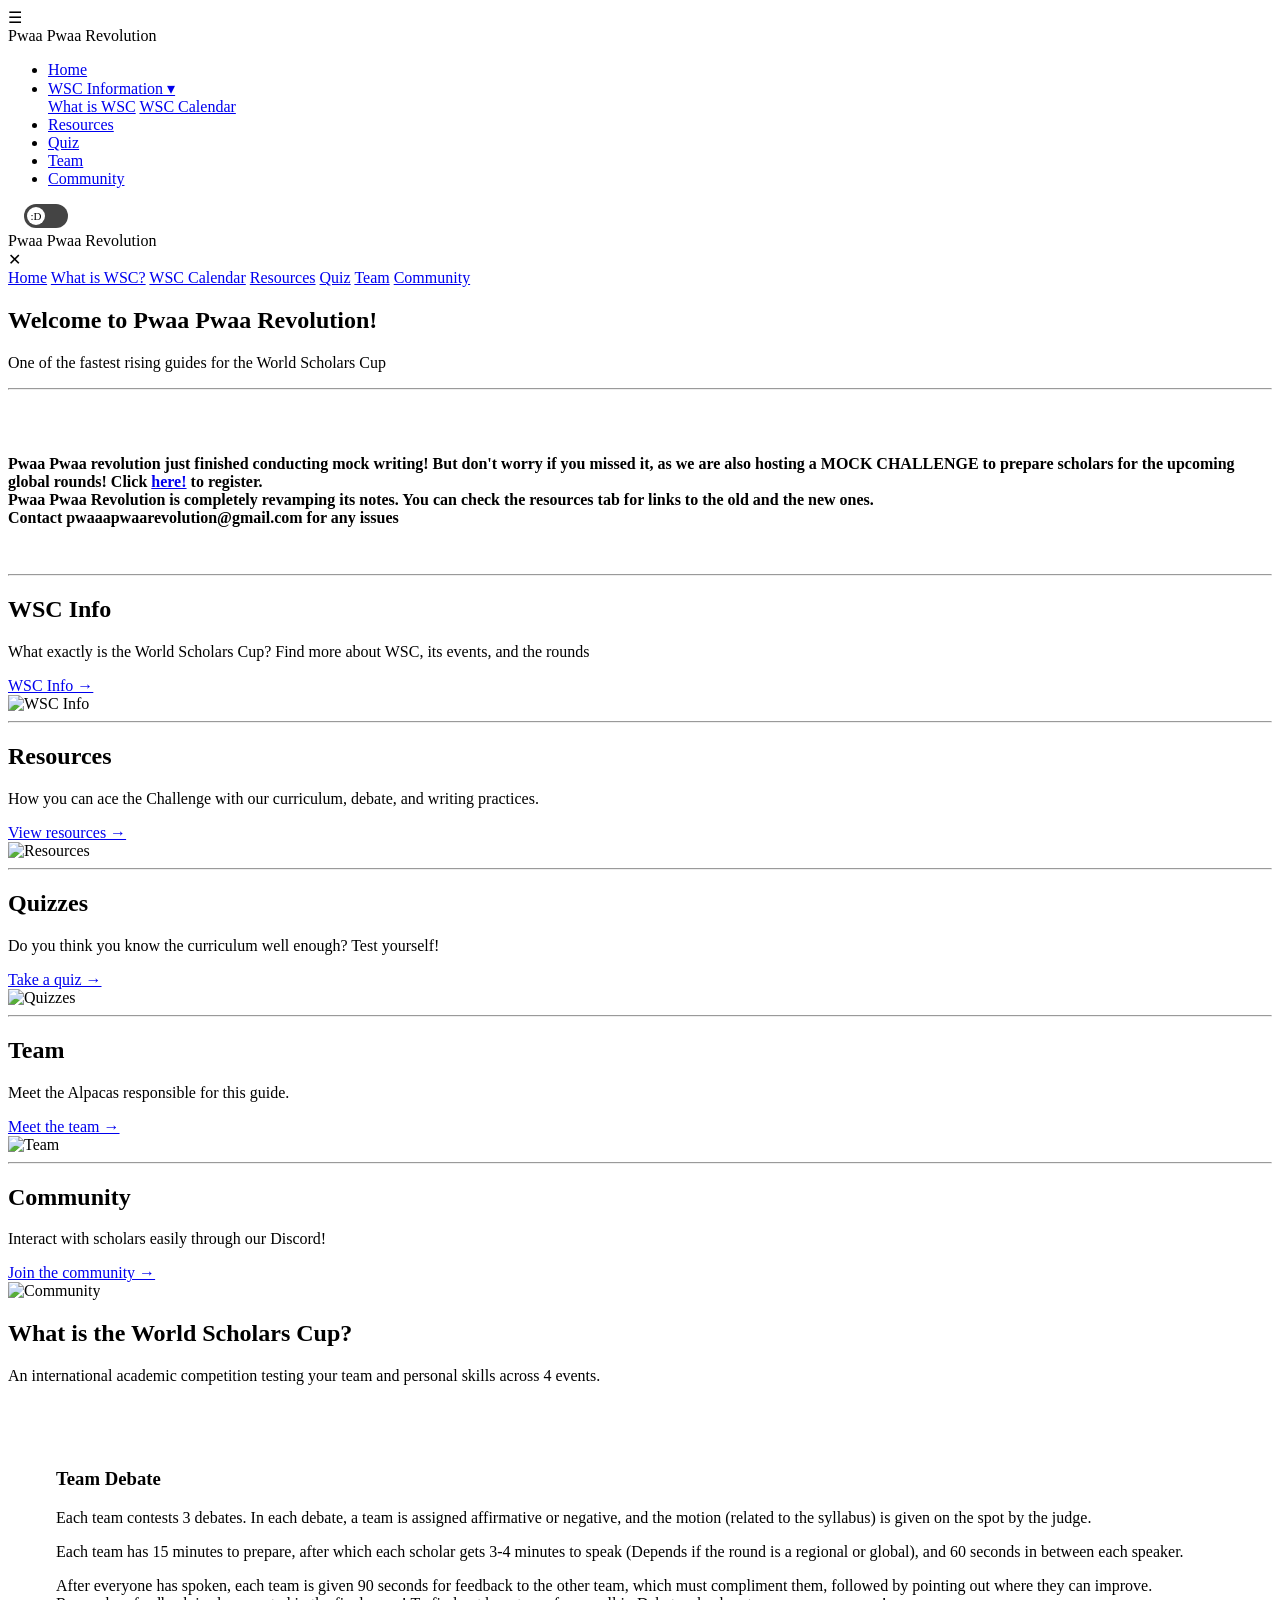
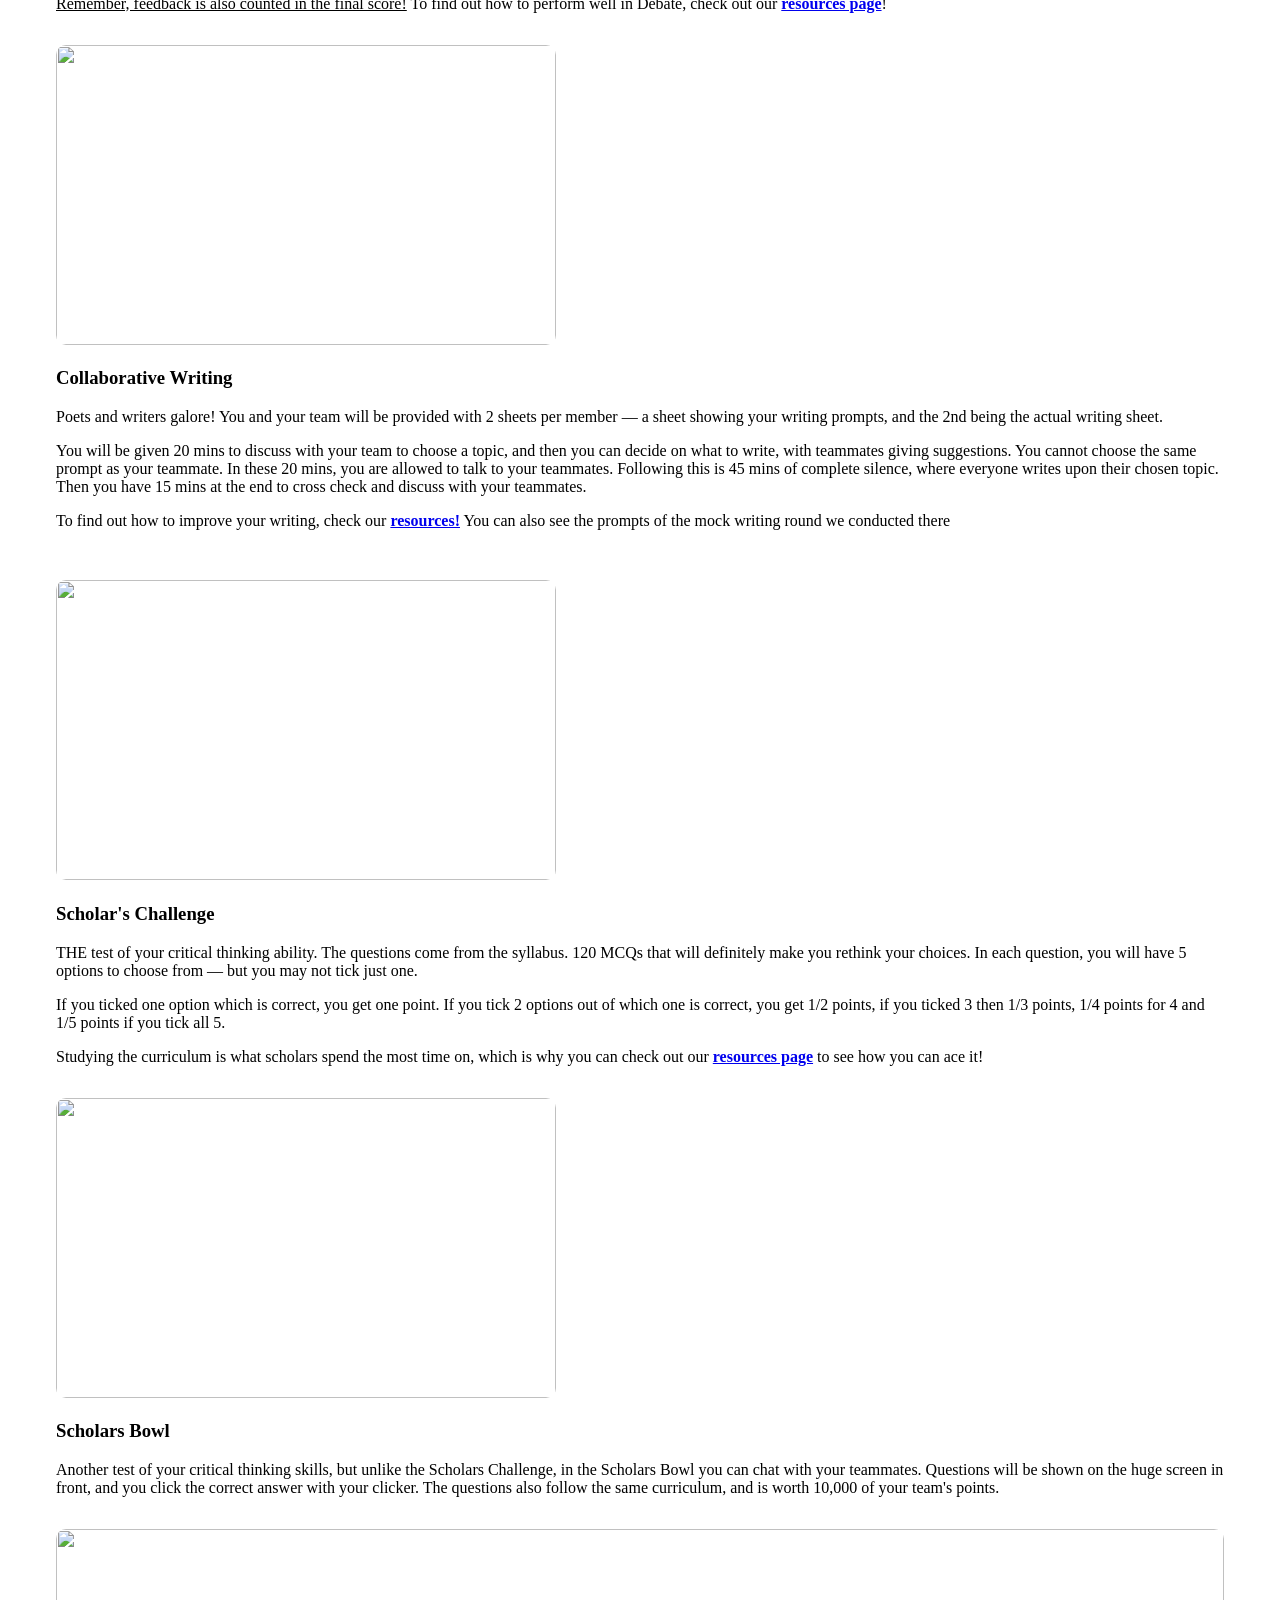
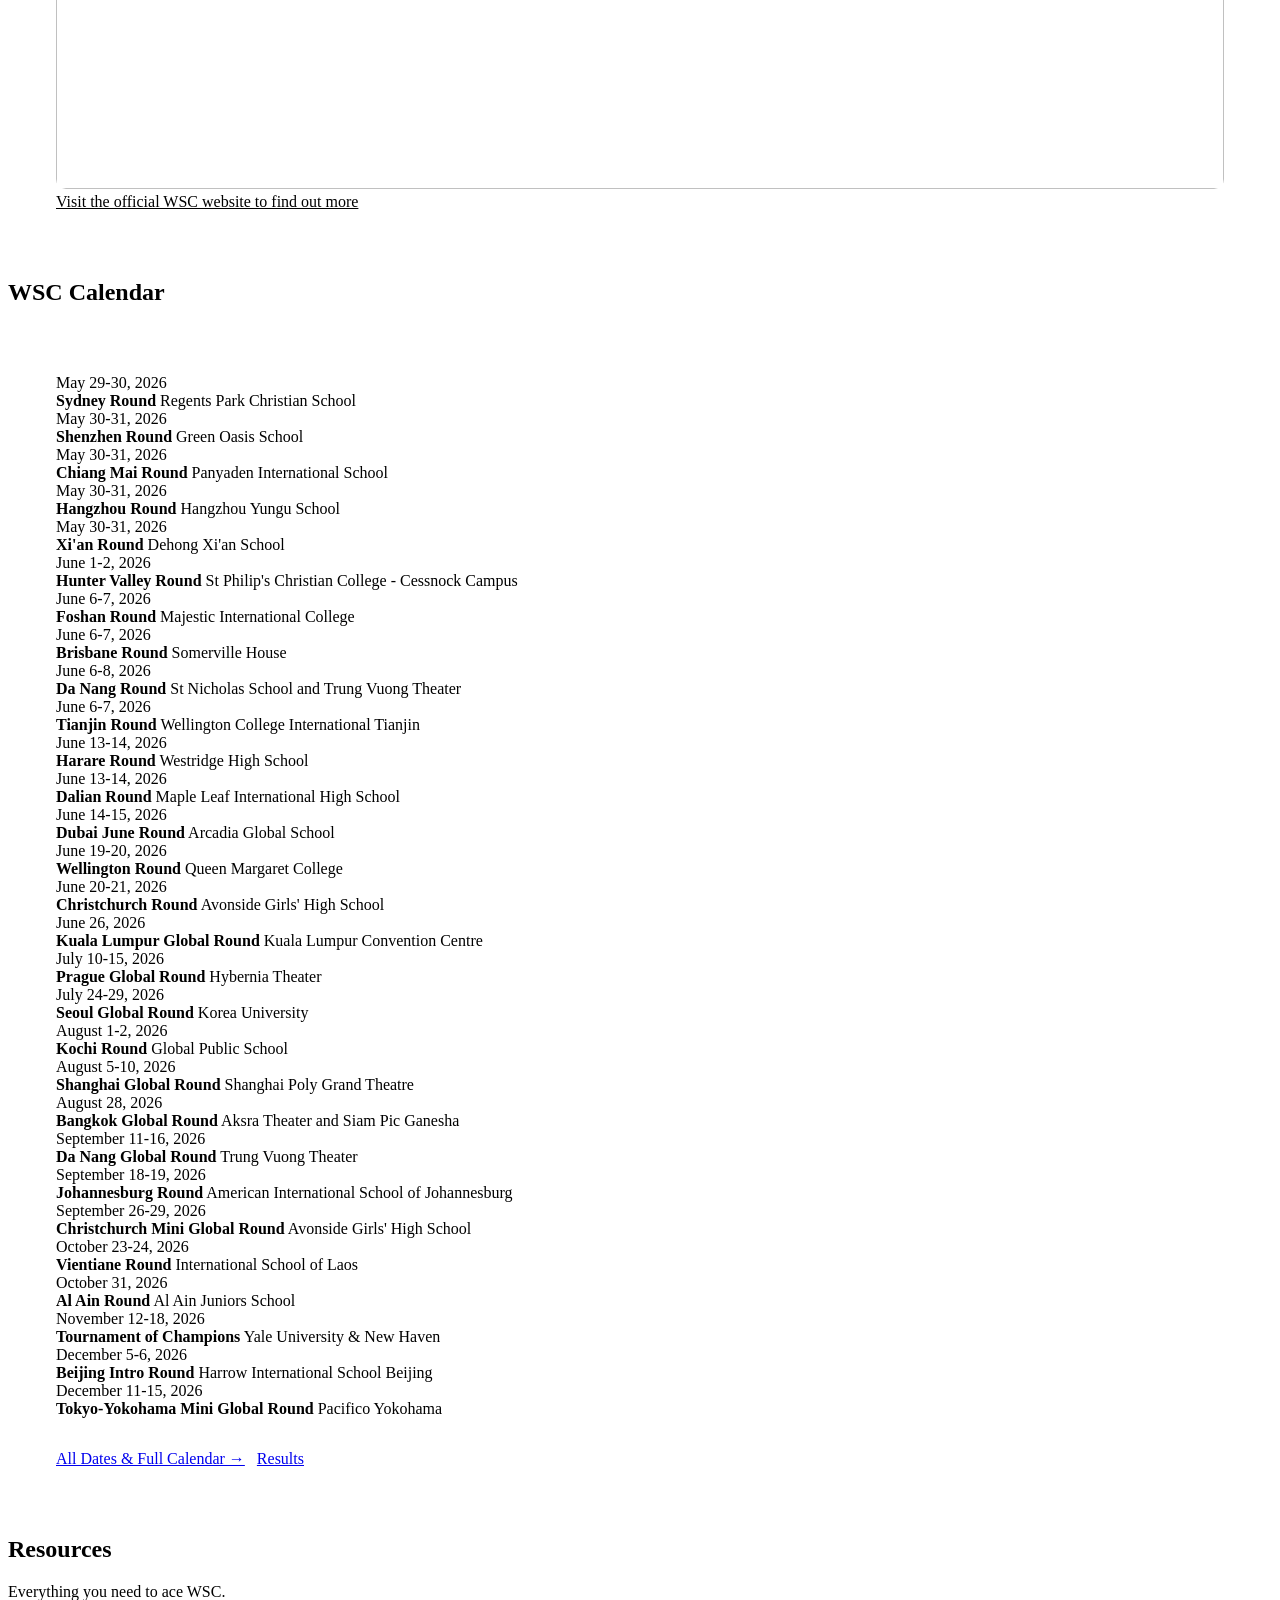
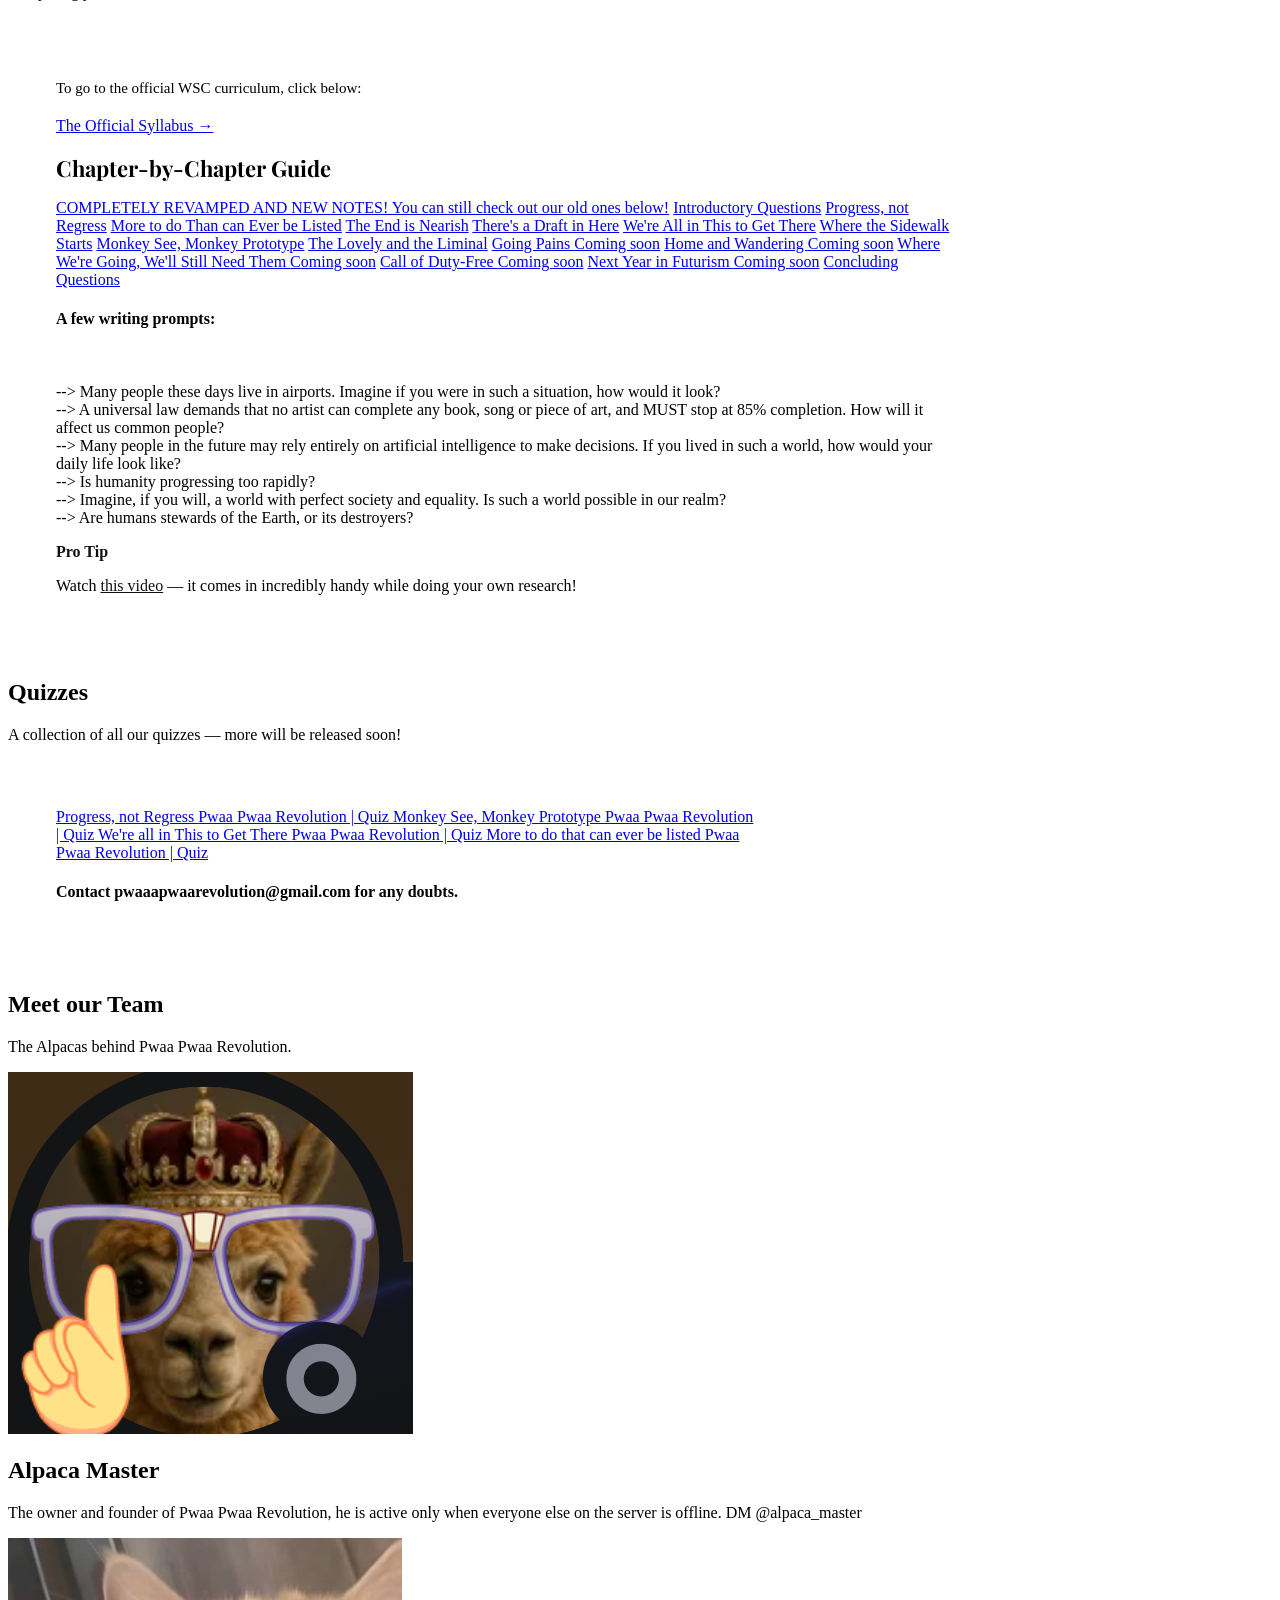
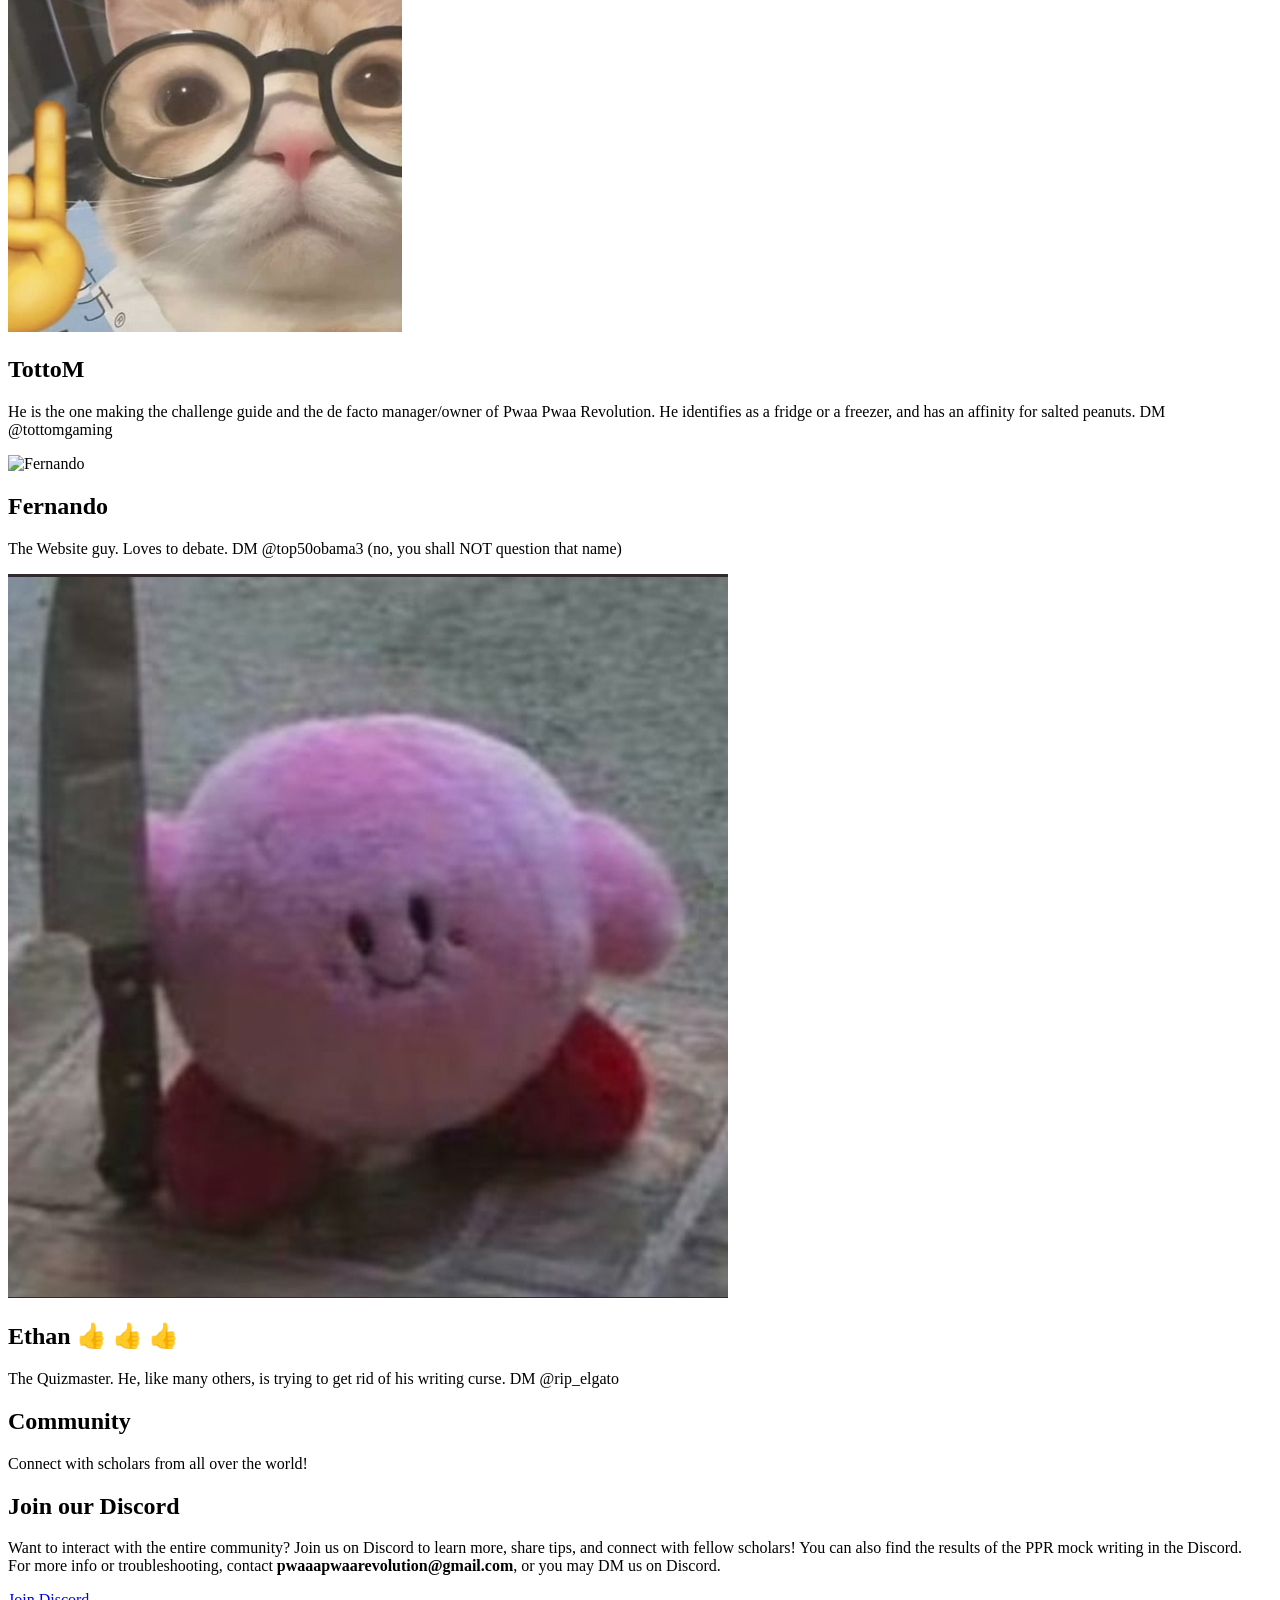
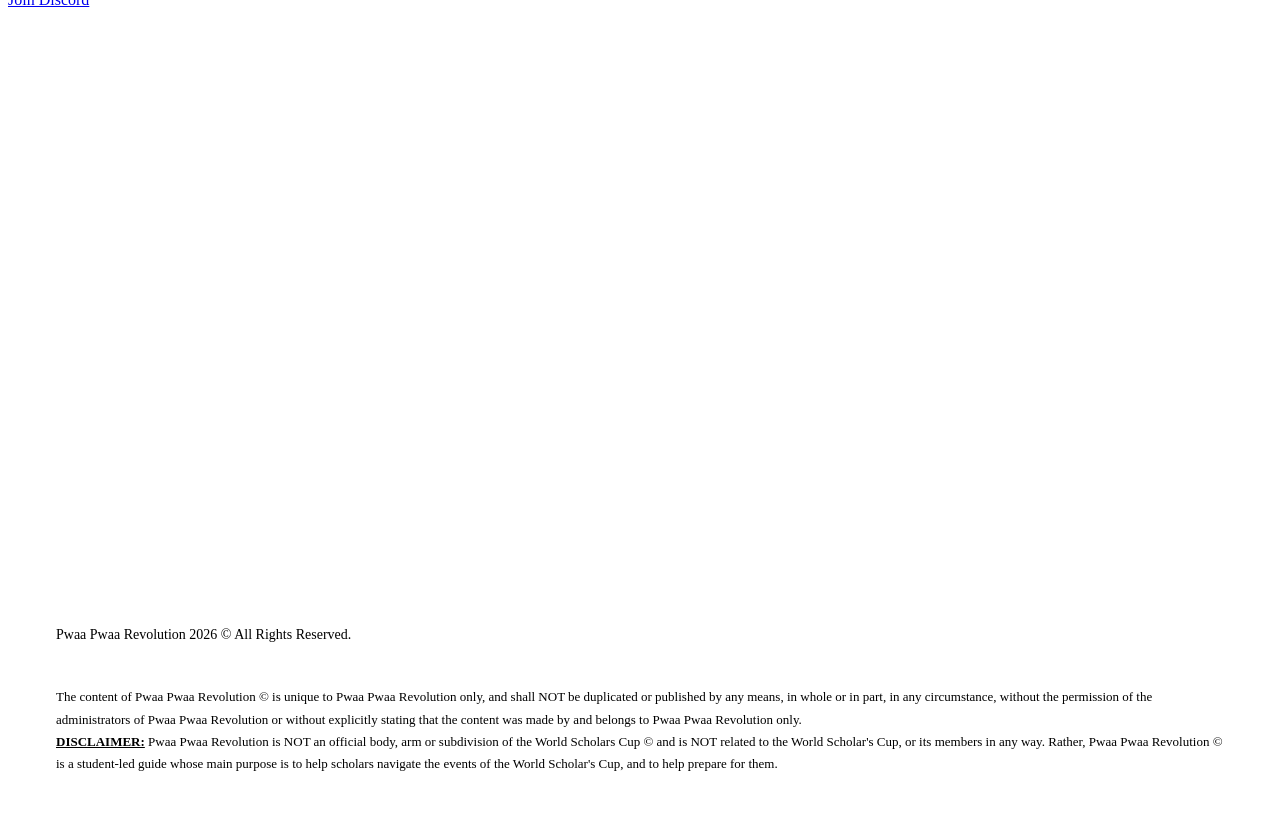
==== commit e4a34060: "Update index.html" ====
--- a/index.html
+++ b/index.html
@@ -5,676 +5,7 @@
   <meta name="viewport" content="width=device-width, initial-scale=1.0" />
   <title>Pwaa Pwaa Revolution</title>
   <link href="https://fonts.googleapis.com/css2?family=Playfair+Display:wght@700;900&family=DM+Sans:wght@400;500;600&display=swap" rel="stylesheet">
-  <style>
-    :root {
-  --gold: #FFC000;
-  --gold-dark: #e6a800;
-  --black: #111010;
-  --off-white: #fafaf7;
-  --grey: #6b6b6b;
-  --light-border: #e2e2dc;
-  --surface: #1c1c1c;
-  --surface-2: #333333;
-  --surface-3: #222222;
-  --surface-4: #1e1e1e;
-  --surface-5: #181818;
-  --surface-6: #444444;
-  --surface-7: #2a2a2a;
-  --white: #ffffff;
-  --cream: #fffbee;
-  --divider: #dddddd;
-}
-
-[data-theme="dark"] {
-  --gold: #FFD040;
-  --gold-dark: #FFC000;
-  --black: #e0e0e0;
-  --off-white: #121212;
-  --grey: #999999;
-  --light-border: #2a2a2a;
-  --surface: #2a2a2a;
-  --surface-2: #444444;
-  --surface-3: #2e2e2e;
-  --surface-4: #2a2a2a;
-  --surface-5: #222222;
-  --surface-6: #888888;
-  --surface-7: #383838;
-  --white: #1e1e1e;
-  --cream: #1a1a0e;
-  --divider: #333333;
-}
-
-    * { box-sizing: border-box; margin: 0; padding: 0; }
-
-    body {
-      font-family: 'DM Sans', sans-serif;
-      color: var(--black);
-      background: var(--off-white);
-    }
-
-    /* ── NAV ── */
-    nav {
-      display: flex;
-      align-items: center;
-      justify-content: space-between;
-      padding: 0 48px;
-      height: 64px;
-      background: #111010;
-      position: sticky;
-      top: 0;
-      z-index: 100;
-    }
-
-    .nav-left {
-      display: flex;
-      align-items: center;
-      gap: 18px;
-    }
-
-    .hamburger {
-      cursor: pointer;
-      font-size: 20px;
-      color: #ffffff;
-      line-height: 1;
-      padding: 4px;
-    }
-
-    .logo {
-      font-family: 'Playfair Display', serif;
-      font-size: 18px;
-      font-weight: 700;
-      color: var(--gold);
-      letter-spacing: 0.01em;
-    }
-
-    .nav-links {
-      display: flex;
-      gap: 28px;
-      list-style: none;
-    }
-
-    .nav-links a {
-      text-decoration: none;
-      color: rgba(255,255,255,0.75);
-      font-size: 14px;
-      font-weight: 500;
-      letter-spacing: 0.02em;
-      transition: color 0.2s;
-    }
-
-    .nav-links a:hover { color: var(--gold); }
-
-    li { 
-  position: relative; 
-    }
-
-li:hover .dropdown { 
-  display: block; 
-}
-
-  .dropdown {
-  display: none;
-  position: absolute;
-  background: var(--surface);
-  min-width: 170px;
-  border: 1px solid var(--suface-2);
-  border-radius: 6px;
-  z-index: 999;
-  top: calc(100% + 8px); 
-  left: 0;
-  }
-
-.dropdown::before {
-  content: "";
-  position: absolute;
-  top: -12px;       
-  left: -5px;      
-  right: -5px;
-  height: 12px;     
-  background: transparent; 
-  display: block;
-}
-    .dropdown a {
-      display: block;
-      padding: 11px 16px;
-      color: rgba(255,255,255,0.8) !important;
-      font-size: 13px;
-      border-bottom: 1px solid var(--surface-7);
-    }
-
-    .dropdown a:last-child { border-bottom: none; }
-    .dropdown a:hover { background: var(--surface-7); color: var(--gold) !important; }
-
-    li:hover .dropdown { display: block; }
-    li { position: relative; }
-   .nav-item:hover .dropdown {
-   display: block;
-}
-
-    /* ── SIDE MENU ── */
-    #side-menu {
-      display: none;
-      position: fixed;
-      top: 0; left: 0;
-      width: 260px;
-      height: 100%;
-      background: #111010;
-      z-index: 9999;
-      padding: 0;
-      box-shadow: 4px 0 30px rgba(0,0,0,0.4);
-    }
-
-    .side-menu-header {
-      padding: 20px 24px;
-      border-bottom: 1px solid #222222;
-      display: flex;
-      align-items: center;
-      justify-content: space-between;
-    }
-
-    .side-menu-logo {
-      font-family: 'Playfair Display', serif;
-      font-size: 15px;
-      color: var(--gold);
-    }
-
-    .side-close {
-      color: #ffffff;
-      font-size: 20px;
-      cursor: pointer;
-      opacity: 0.6;
-    }
-
-    .side-close:hover { opacity: 1; }
-
-    #side-menu a {
-      display: block;
-      color: rgba(255,255,255,0.75);
-      padding: 14px 24px;
-      font-size: 14px;
-      font-weight: 500;
-      text-decoration: none;
-      border-bottom: 1px solid var(--surface-4);
-      transition: color 0.2s, background 0.2s;
-    }
-
-    #side-menu a:hover {
-      color: var(--gold);
-      background: var(--surface-5);
-    }
-
-    /* ── TAB SECTIONS ── */
-    .tab-section { display: none; }
-    .tab-section.active { display: block; }
-
-    /* ── HERO ── */
-    .hero {
-      background: var(--gold);
-      padding: 80px 48px;
-      position: relative;
-      overflow: hidden;
-    }
-
-    .hero::before {
-      content: '';
-      position: absolute;
-      top: -60px; right: -60px;
-      width: 300px; height: 300px;
-      border-radius: 50%;
-      background: rgba(0,0,0,0.06);
-    }
-
-    .hero::after {
-      content: '';
-      position: absolute;
-      bottom: -80px; left: 20%;
-      width: 200px; height: 200px;
-      border-radius: 50%;
-      background: rgba(0,0,0,0.04);
-    }
-
-    .hero h1 {
-      font-family: 'Playfair Display', serif;
-      font-size: clamp(42px, 6vw, 76px);
-      font-weight: 900;
-      color: #111010;
-      line-height: 1.1;
-      max-width: 700px;
-      position: relative;
-      z-index: 1;
-    }
-
-    .hero-sub {
-      margin-top: 16px;
-      font-size: 17px;
-      color: rgba(0,0,0,0.6);
-      font-weight: 500;
-      position: relative;
-      z-index: 1;
-    }
-
-    .hero-btns {
-      display: flex;
-      gap: 12px;
-      margin-top: 32px;
-      position: relative;
-      z-index: 1;
-      flex-wrap: wrap;
-    }
-
-    .btn-hero {
-      padding: 12px 28px;
-      font-size: 14px;
-      font-weight: 600;
-      font-family: 'DM Sans', sans-serif;
-      border-radius: 6px;
-      text-decoration: none;
-      cursor: pointer;
-      border: none;
-      transition: all 0.2s;
-      letter-spacing: 0.02em;
-    }
-
-    .btn-hero-dark {
-      background: var(--black);
-      color: var(--gold);
-    }
-
-    .btn-hero-dark:hover {
-      background: var(--surface-7);
-    }
-
-    .btn-hero-outline {
-      background: transparent;
-      color: var(--black);
-      border: 2px solid var(--black);
-    }
-
-    .btn-hero-outline:hover {
-      background: rgba(0,0,0,0.08);
-    }
-
-    /* ── HOME SECTIONS ── */
-    .home-intro {
-      padding: 64px 48px 40px;
-      text-align: center;
-      max-width: 700px;
-      margin: 0 auto;
-    }
-
-    .home-intro p {
-      font-size: 19px;
-      font-weight: 600;
-      color: var(--black);
-      line-height: 1.5;
-    }
-
-    .section-divider {
-      border: none;
-      border-top: 1.5px solid var(--black);
-      margin: 0 48px;
-    }
-
-    .section-divider-light {
-      border: none;
-      border-top: 1px solid var(--light-border);
-      margin: 0 48px;
-    }
-    
-    .announcements {
-      padding: 0 48px 32px;
-      max-width: 700px;
-      margin: 0 auto;
-      font-size: 15px;
-      line-height: 1.7;
-      color: var(--surface-6);
-    }
-
-    .home-row {
-      display: flex;
-      align-items: center;
-      gap: 48px;
-      padding: 48px 48px;
-      max-width: 1100px;
-      margin: 0 auto;
-    }
-
-    .home-row-text { flex: 1; }
-
-    .home-row h2 {
-      font-family: 'Playfair Display', serif;
-      font-size: 28px;
-      font-weight: 700;
-      margin-bottom: 10px;
-      color: var(--black);
-    }
-
-    .home-row p {
-      font-size: 15px;
-      color: var(--grey);
-      line-height: 1.7;
-      margin-bottom: 18px;
-    }
-
-    .home-row img {
-      width: 240px;
-      height: 160px;
-      object-fit: cover;
-      border-radius: 10px;
-      flex-shrink: 0;
-      box-shadow: 0 4px 20px rgba(0,0,0,0.1);
-    }
-
-    /* ── BUTTONS ── */
-    .btn {
-      display: inline-block;
-      padding: 10px 22px;
-      background: var(--black);
-      color: var(--white);
-      font-family: 'DM Sans', sans-serif;
-      font-size: 13px;
-      font-weight: 600;
-      border-radius: 5px;
-      text-decoration: none;
-      border: 2px solid var(--black);
-      transition: all 0.2s;
-      cursor: pointer;
-      margin-top: 4px;
-      margin-bottom: 8px;
-      letter-spacing: 0.02em;
-    }
-
-    .btn:hover {
-      background: transparent;
-      color: var(--black);
-    }
-
-    .btn-outline {
-      background: transparent;
-      color: var(--black);
-    }
-
-    .btn-outline:hover {
-      background: var(--black);
-      color: var(--white);
-    }
-
-    /* ── PAGE HEADER ── */
-    .page-header {
-      background: #111010;
-      padding: 56px 48px 48px;
-    }
-
-    .page-header h1 {
-      font-family: 'Playfair Display', serif;
-      font-size: clamp(32px, 5vw, 56px);
-      font-weight: 900;
-      color: var(--gold);
-      line-height: 1.1;
-    }
-
-    .page-header p {
-      color: rgba(255,255,255,0.6);
-      font-size: 16px;
-      margin-top: 10px;
-    }
-
-    /* ── PAGE CONTENT ── */
-    .page-content {
-      padding: 48px;
-      max-width: 900px;
-      width: 100%;
-      margin: 0 auto;
-    }
-
-    .page-content h2 {
-      font-family: 'Playfair Display', serif;
-      font-size: 24px;
-      font-weight: 700;
-      margin: 36px 0 12px;
-      color: var(--black);
-    }
-
-    .page-content h3 {
-      font-size: 18px;
-      font-weight: 600;
-      margin: 28px 0 8px;
-      color: var(--black);
-    }
-
-    .page-content h4 {
-      font-size: 16px;
-      font-weight: 600;
-      margin: 24px 0 8px;
-      color: var(--black);
-    }
-
-    .page-content p {
-      font-size: 15px;
-      line-height: 1.8;
-      color: (--surface-6);
-      margin-bottom: 14px;
-    }
-
-    .page-content img {
-      border-radius: 10px;
-      box-shadow: 0 4px 20px rgba(0,0,0,0.1);
-      display: block;
-      margin: 24px auto;
-      max-width: 100%;
-    }
-
-    .page-content a { color: var(--black); }
-
-    /* ── WSC INFO SPECIFIC ── */
-    .event-card {
-      border: 1.5px solid var(--light-border);
-      border-radius: 10px;
-      padding: 28px;
-      margin-bottom: 20px;
-      background: var(--white);
-      width: 100%;
-    }
-
-    .event-card h3 {
-      margin-top: 0;
-      color: var(--black);
-      display: flex;
-      align-items: center;
-      gap: 10px;
-    }
-
-    .event-tag {
-      background: var(--gold);
-      color: var(--black);
-      font-size: 11px;
-      font-weight: 700;
-      padding: 3px 9px;
-      border-radius: 20px;
-      letter-spacing: 0.05em;
-      text-transform: uppercase;
-    }
-
-    /* ── CALENDAR ── */
-    .calendar-row {
-      display: flex;
-      align-items: center;
-      padding: 18px 0;
-      border-bottom: 1px solid var(--light-border);
-      gap: 20px;
-    }
-
-    .calendar-date {
-      background: var(--gold);
-      color: #111010;
-      font-weight: 700;
-      font-size: 13px;
-      padding: 8px 14px;
-      border-radius: 6px;
-      white-space: nowrap;
-      min-width: 120px;
-      text-align: center;
-    }
-
-    .calendar-info strong {
-      display: block;
-      font-size: 15px;
-      font-weight: 600;
-      margin-bottom: 3px;
-    }
-
-    .calendar-info span {
-      font-size: 13px;
-      color: var(--grey);
-    }
-
-    /* ── RESOURCES ── */
-    .resource-grid {
-      display: grid;
-      grid-template-columns: 1fr 1fr;
-      gap: 12px;
-      margin: 24px 0;
-    }
-
-    .resource-card {
-      display: block;
-      padding: 16px 20px;
-      border: 1.5px solid var(--light-border);
-      border-radius: 8px;
-      text-decoration: none;
-      color: var(--black);
-      font-size: 14px;
-      font-weight: 500;
-      background: var(--white);
-      transition: all 0.2s;
-    }
-
-    .resource-card:hover {
-      border-color: var(--gold);
-      background: var(--cream);
-    }
-
-    .resource-card.coming-soon {
-      opacity: 0.5;
-      pointer-events: none;
-    }
-
-    .resource-card span {
-      display: block;
-      font-size: 11px;
-      color: var(--grey);
-      margin-top: 4px;
-      font-weight: 400;
-    }
-
-    .protip {
-      background: var(--gold);
-      border-radius: 10px;
-      padding: 20px 24px;
-      margin-top: 32px;
-    }
-
-    .protip strong { font-size: 16px; }
-    .protip p { color: rgba(0,0,0,0.7); margin: 6px 0 0; font-size: 14px; }
-    .protip a { color: #111010; font-weight: 600; }
-
-    /* ── QUIZ ── */
-    .quiz-grid {
-      display: grid;
-      grid-template-columns: 1fr 1fr;
-      gap: 16px;
-      margin-top: 24px;
-    }
-
-    .quiz-card {
-      display: block;
-      padding: 24px;
-      background: var(--white);
-      border: 1.5px solid var(--light-border);
-      border-radius: 10px;
-      text-decoration: none;
-      color: var(--black);
-      font-weight: 600;
-      font-size: 15px;
-      transition: all 0.2s;
-    }
-
-    .quiz-card:hover {
-      border-color: var(--gold);
-      background: var(--cream);
-      transform: translateY(-2px);
-      box-shadow: 0 6px 20px rgba(0,0,0,0.07);
-    }
-
-    .quiz-card span {
-      display: block;
-      font-size: 12px;
-      color: var(--grey);
-      font-weight: 400;
-      margin-top: 6px;
-    }
-
-    /* ── TEAM ── */
-    .team-grid {
-      display: grid;
-      grid-template-columns: 1fr 1fr;
-    }
-
-    .team-card {
-      padding: 40px;
-      background: var(--white);
-    }
-
-    .team-card:nth-child(1) { border-right: 1px solid var(--divider); border-bottom: 1px solid var(--divider); }
-    .team-card:nth-child(2) { border-bottom: 1px solid var(--divider); }
-    .team-card:nth-child(3) { border-right: 1px solid var(--divider); }
-
-    .team-card img {
-      width: 90px;
-      height: 90px;
-      border-radius: 50%;
-      object-fit: cover;
-      margin-bottom: 16px;
-      border: 3px solid var(--gold);
-    }
-
-    .team-card h2 {
-      font-family: 'Playfair Display', serif;
-      font-size: 20px;
-      margin-bottom: 8px;
-    }
-
-    .team-card p {
-      font-size: 14px;
-      color: var(--grey);
-      line-height: 1.7;
-    }
-
-    /* ── COMMUNITY ── */
-    .community-content {
-      padding: 48px;
-      display: flex;
-      gap: 48px;
-      align-items: flex-start;
-      flex-wrap: wrap;
-    }
-
-    .community-text { flex: 1; min-width: 260px; }
-
-    .community-text h2 {
-      font-family: 'Playfair Display', serif;
-      font-size: 28px;
-      margin-bottom: 12px;
-    }
-
-    .community-text p {
-      font-size: 15px;
-      color: var(--grey);
-      line-height: 1.7;
-      margin-bottom: 20px;
-    }
-  </style>
-</head>
+ </head>
   <!-- Google tag (gtag.js) -->
 <script async src="https://www.googletagmanager.com/gtag/js?id=G-2RQY3XMC8Y"></script>
 <script>
@@ -686,8 +17,7 @@
 </script>
 
   <body>
-
-  <nav>
+ <nav>
     <div class="nav-left">
       <div class="hamburger" onclick="toggleMenu()">☰</div>
       <div class="logo">Pwaa Pwaa Revolution</div>
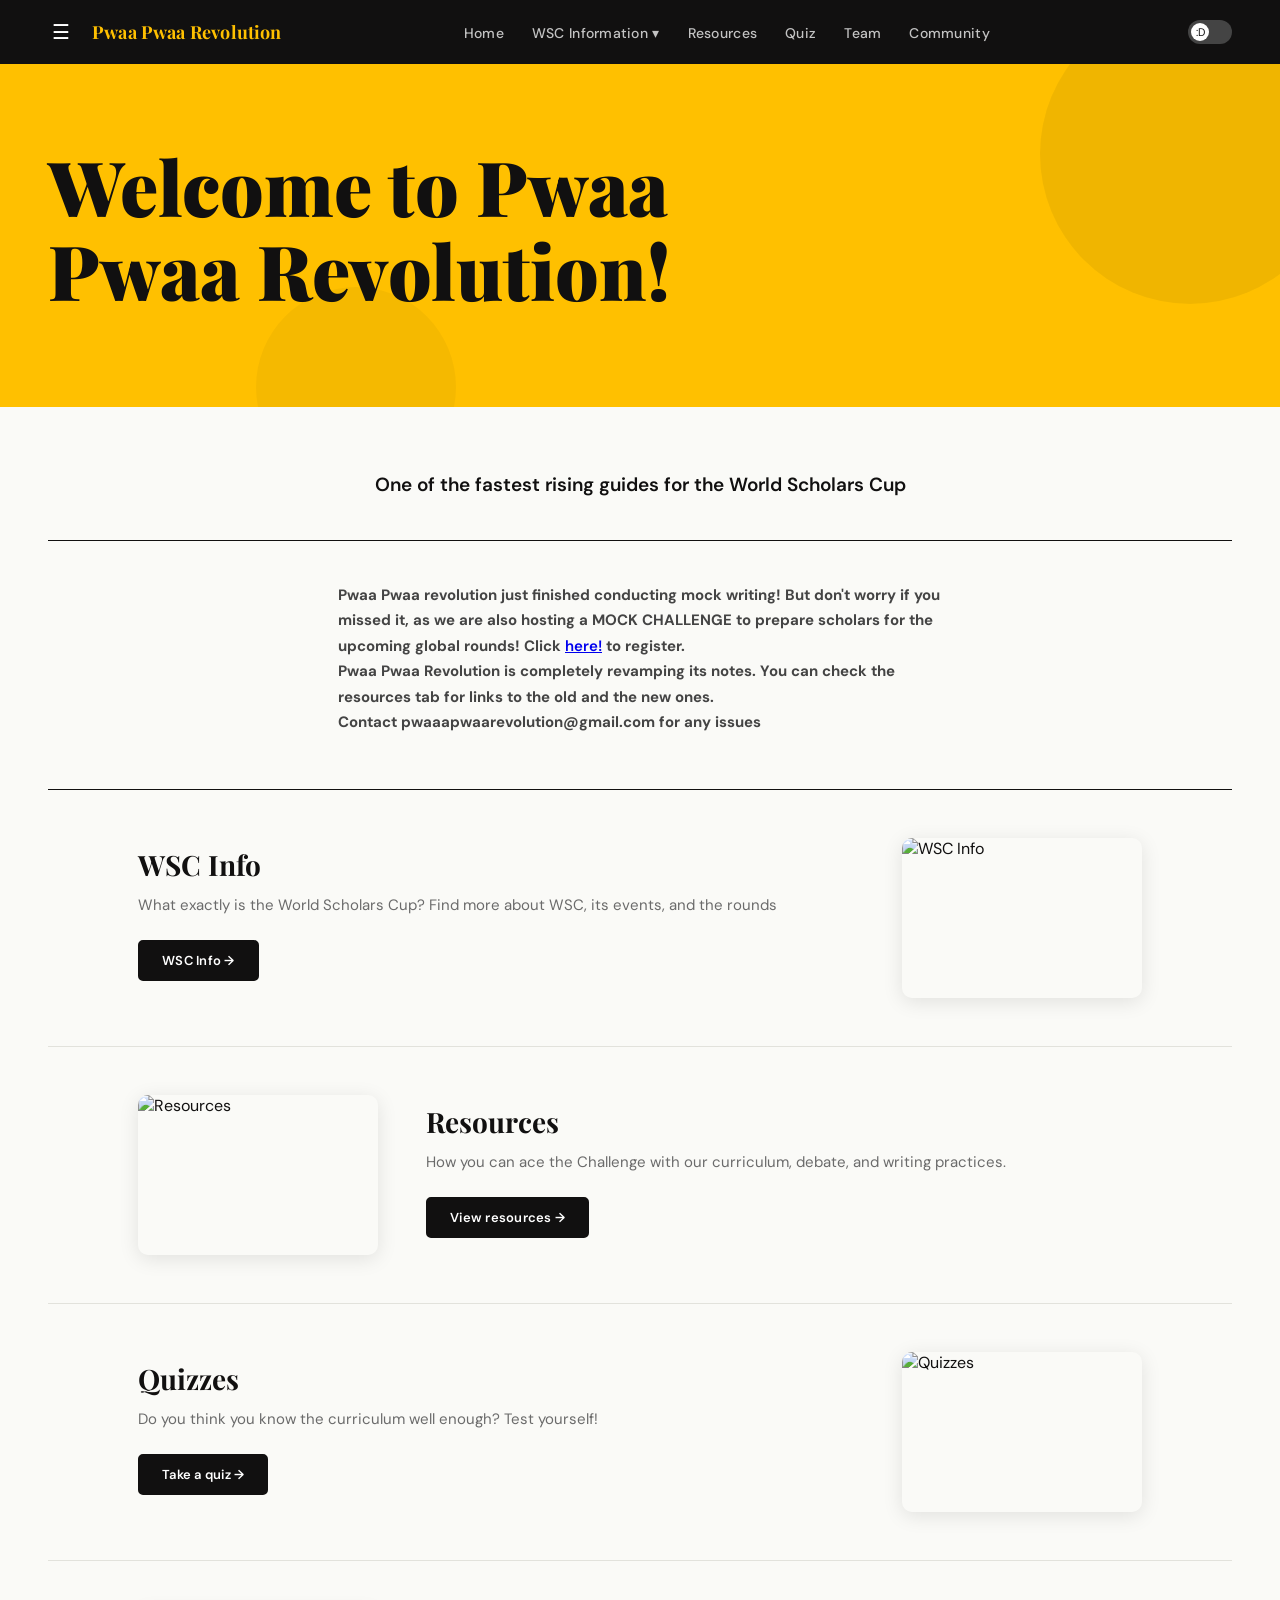
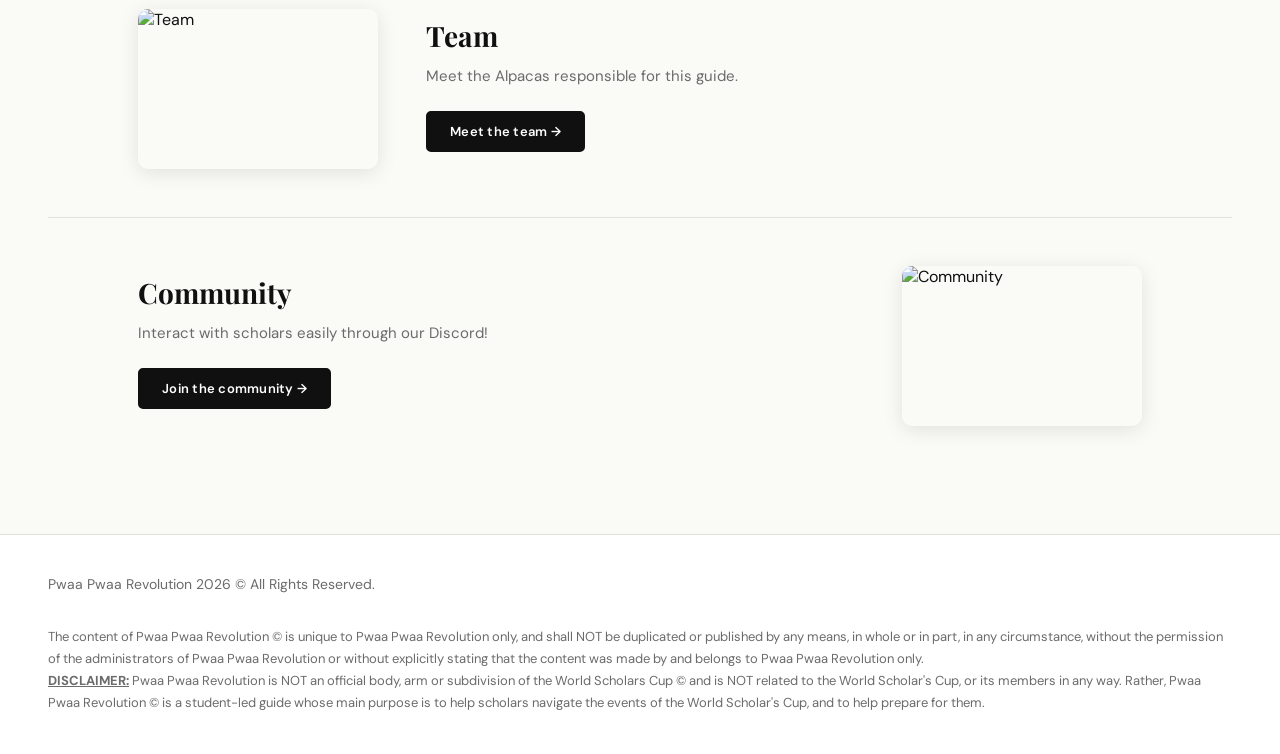
==== commit 838f410e: "Update index.html" ====
--- a/index.html
+++ b/index.html
@@ -5,8 +5,677 @@
   <meta name="viewport" content="width=device-width, initial-scale=1.0" />
   <title>Pwaa Pwaa Revolution</title>
   <link href="https://fonts.googleapis.com/css2?family=Playfair+Display:wght@700;900&family=DM+Sans:wght@400;500;600&display=swap" rel="stylesheet">
+  <style>
+    :root {
+  --gold: #FFC000;
+  --gold-dark: #e6a800;
+  --black: #111010;
+  --off-white: #fafaf7;
+  --grey: #6b6b6b;
+  --light-border: #e2e2dc;
+  --surface: #1c1c1c;
+  --surface-2: #333333;
+  --surface-3: #222222;
+  --surface-4: #1e1e1e;
+  --surface-5: #181818;
+  --surface-6: #444444;
+  --surface-7: #2a2a2a;
+  --white: #ffffff;
+  --cream: #fffbee;
+  --divider: #dddddd;
+}
+
+[data-theme="dark"] {
+  --gold: #FFD040;
+  --gold-dark: #FFC000;
+  --black: #e0e0e0;
+  --off-white: #121212;
+  --grey: #999999;
+  --light-border: #2a2a2a;
+  --surface: #2a2a2a;
+  --surface-2: #444444;
+  --surface-3: #2e2e2e;
+  --surface-4: #2a2a2a;
+  --surface-5: #222222;
+  --surface-6: #cccccc;
+  --surface-7: #383838;
+  --white: #1e1e1e;
+  --cream: #1a1a0e;
+  --divider: #333333;
+}
+
+    * { box-sizing: border-box; margin: 0; padding: 0; }
+
+    body {
+      font-family: 'DM Sans', sans-serif;
+      color: var(--black);
+      background: var(--off-white);
+    }
+
+    /* nav */
+    nav {
+      display: flex;
+      align-items: center;
+      justify-content: space-between;
+      padding: 0 48px;
+      height: 64px;
+      background: #111010;
+      position: sticky;
+      top: 0;
+      z-index: 100;
+    }
+
+    .nav-left {
+      display: flex;
+      align-items: center;
+      gap: 18px;
+    }
+
+    .hamburger {
+      cursor: pointer;
+      font-size: 20px;
+      color: #ffffff;
+      line-height: 1;
+      padding: 4px;
+    }
+
+    .logo {
+      font-family: 'Playfair Display', serif;
+      font-size: 18px;
+      font-weight: 700;
+      color: var(--gold);
+      letter-spacing: 0.01em;
+    }
+
+    .nav-links {
+      display: flex;
+      gap: 28px;
+      list-style: none;
+    }
+
+    .nav-links a {
+      text-decoration: none;
+      color: rgba(255,255,255,0.75);
+      font-size: 14px;
+      font-weight: 500;
+      letter-spacing: 0.02em;
+      transition: color 0.2s;
+    }
+
+    .nav-links a:hover { color: var(--gold); }
+
+    li { 
+  position: relative; 
+    }
+
+li:hover .dropdown { 
+  display: block; 
+}
+
+  .dropdown {
+  display: none;
+  position: absolute;
+  background: var(--surface);
+  min-width: 170px;
+  border: 1px solid var(--suface-2);
+  border-radius: 6px;
+  z-index: 999;
+  top: calc(100% + 8px); 
+  left: 0;
+  }
+
+.dropdown::before {
+  content: "";
+  position: absolute;
+  top: -12px;       
+  left: -5px;      
+  right: -5px;
+  height: 12px;     
+  background: transparent; 
+  display: block;
+}
+    .dropdown a {
+      display: block;
+      padding: 11px 16px;
+      color: rgba(255,255,255,0.8) !important;
+      font-size: 13px;
+      border-bottom: 1px solid var(--surface-7);
+    }
+
+    .dropdown a:last-child { border-bottom: none; }
+    .dropdown a:hover { background: var(--surface-7); color: var(--gold) !important; }
+
+    li:hover .dropdown { display: block; }
+    li { position: relative; }
+   .nav-item:hover .dropdown {
+   display: block;
+}
+
+    /* side bar */
+    #side-menu {
+      display: none;
+      position: fixed;
+      top: 0; left: 0;
+      width: 260px;
+      height: 100%;
+      background: #111010;
+      z-index: 9999;
+      padding: 0;
+      box-shadow: 4px 0 30px rgba(0,0,0,0.4);
+    }
+
+    .side-menu-header {
+      padding: 20px 24px;
+      border-bottom: 1px solid #222222;
+      display: flex;
+      align-items: center;
+      justify-content: space-between;
+    }
+
+    .side-menu-logo {
+      font-family: 'Playfair Display', serif;
+      font-size: 15px;
+      color: var(--gold);
+    }
+
+    .side-close {
+      color: #ffffff;
+      font-size: 20px;
+      cursor: pointer;
+      opacity: 0.6;
+    }
+
+    .side-close:hover { opacity: 1; }
+
+    #side-menu a {
+      display: block;
+      color: rgba(255,255,255,0.75);
+      padding: 14px 24px;
+      font-size: 14px;
+      font-weight: 500;
+      text-decoration: none;
+      border-bottom: 1px solid var(--surface-4);
+      transition: color 0.2s, background 0.2s;
+    }
+
+    #side-menu a:hover {
+      color: var(--gold);
+      background: var(--surface-5);
+    }
+
+    /*tab section*/
+    .tab-section { display: none; }
+    .tab-section.active { display: block; }
+
+    /*herooo*/
+    .hero {
+      background: var(--gold);
+      padding: 80px 48px;
+      position: relative;
+      overflow: hidden;
+    }
+
+    .hero::before {
+      content: '';
+      position: absolute;
+      top: -60px; right: -60px;
+      width: 300px; height: 300px;
+      border-radius: 50%;
+      background: rgba(0,0,0,0.06);
+    }
+
+    .hero::after {
+      content: '';
+      position: absolute;
+      bottom: -80px; left: 20%;
+      width: 200px; height: 200px;
+      border-radius: 50%;
+      background: rgba(0,0,0,0.04);
+    }
+
+    .hero h1 {
+      font-family: 'Playfair Display', serif;
+      font-size: clamp(42px, 6vw, 76px);
+      font-weight: 900;
+      color: #111010;
+      line-height: 1.1;
+      max-width: 700px;
+      position: relative;
+      z-index: 1;
+    }
+
+    .hero-sub {
+      margin-top: 16px;
+      font-size: 17px;
+      color: rgba(0,0,0,0.6);
+      font-weight: 500;
+      position: relative;
+      z-index: 1;
+    }
+
+    .hero-btns {
+      display: flex;
+      gap: 12px;
+      margin-top: 32px;
+      position: relative;
+      z-index: 1;
+      flex-wrap: wrap;
+    }
+
+    .btn-hero {
+      padding: 12px 28px;
+      font-size: 14px;
+      font-weight: 600;
+      font-family: 'DM Sans', sans-serif;
+      border-radius: 6px;
+      text-decoration: none;
+      cursor: pointer;
+      border: none;
+      transition: all 0.2s;
+      letter-spacing: 0.02em;
+    }
+
+    .btn-hero-dark {
+      background: var(--black);
+      color: var(--gold);
+    }
+
+    .btn-hero-dark:hover {
+      background: var(--surface-7);
+    }
+
+    .btn-hero-outline {
+      background: transparent;
+      color: var(--black);
+      border: 2px solid var(--black);
+    }
+
+    .btn-hero-outline:hover {
+      background: rgba(0,0,0,0.08);
+    }
+
+    /*home (secitons) */
+    .home-intro {
+      padding: 64px 48px 40px;
+      text-align: center;
+      max-width: 700px;
+      margin: 0 auto;
+    }
+
+    .home-intro p {
+      font-size: 19px;
+      font-weight: 600;
+      color: var(--black);
+      line-height: 1.5;
+    }
+
+    .section-divider {
+      border: none;
+      border-top: 1.5px solid var(--black);
+      margin: 0 48px;
+    }
+
+    .section-divider-light {
+      border: none;
+      border-top: 1px solid var(--light-border);
+      margin: 0 48px;
+    }
+    
+    .announcements {
+      padding: 0 48px 32px;
+      max-width: 700px;
+      margin: 0 auto;
+      font-size: 15px;
+      line-height: 1.7;
+      color: var(--surface-6);
+    }
+
+    .home-row {
+      display: flex;
+      align-items: center;
+      gap: 48px;
+      padding: 48px 48px;
+      max-width: 1100px;
+      margin: 0 auto;
+    }
+
+    .home-row-text { flex: 1; }
+
+    .home-row h2 {
+      font-family: 'Playfair Display', serif;
+      font-size: 28px;
+      font-weight: 700;
+      margin-bottom: 10px;
+      color: var(--black);
+    }
+
+    .home-row p {
+      font-size: 15px;
+      color: var(--grey);
+      line-height: 1.7;
+      margin-bottom: 18px;
+    }
+
+    .home-row img {
+      width: 240px;
+      height: 160px;
+      object-fit: cover;
+      border-radius: 10px;
+      flex-shrink: 0;
+      box-shadow: 0 4px 20px rgba(0,0,0,0.1);
+    }
+
+    /*buttton*/
+    .btn {
+      display: inline-block;
+      padding: 10px 22px;
+      background: var(--black);
+      color: var(--white);
+      font-family: 'DM Sans', sans-serif;
+      font-size: 13px;
+      font-weight: 600;
+      border-radius: 5px;
+      text-decoration: none;
+      border: 2px solid var(--black);
+      transition: all 0.2s;
+      cursor: pointer;
+      margin-top: 4px;
+      margin-bottom: 8px;
+      letter-spacing: 0.02em;
+    }
+
+    .btn:hover {
+      background: transparent;
+      color: var(--black);
+    }
+
+    .btn-outline {
+      background: transparent;
+      color: var(--black);
+    }
+
+    .btn-outline:hover {
+      background: var(--black);
+      color: var(--white);
+    }
+
+    /* ── PAGE HEADER ── */
+    .page-header {
+      background: #111010;
+      padding: 56px 48px 48px;
+    }
+
+    .page-header h1 {
+      font-family: 'Playfair Display', serif;
+      font-size: clamp(32px, 5vw, 56px);
+      font-weight: 900;
+      color: var(--gold);
+      line-height: 1.1;
+    }
+
+    .page-header p {
+      color: rgba(255,255,255,0.6);
+      font-size: 16px;
+      margin-top: 10px;
+    }
+
+    /*pg content*/
+    .page-content {
+      padding: 48px;
+      max-width: 900px;
+      width: 100%;
+      margin: 0 auto;
+    }
+
+    .page-content h2 {
+      font-family: 'Playfair Display', serif;
+      font-size: 24px;
+      font-weight: 700;
+      margin: 36px 0 12px;
+      color: var(--black);
+    }
+
+    .page-content h3 {
+      font-size: 18px;
+      font-weight: 600;
+      margin: 28px 0 8px;
+      color: var(--black);
+    }
+
+    .page-content h4 {
+      font-size: 16px;
+      font-weight: 600;
+      margin: 24px 0 8px;
+      color: var(--black);
+    }
+
+    .page-content p {
+      font-size: 15px;
+      line-height: 1.8;
+      color: (--surface-6);
+      margin-bottom: 14px;
+    }
+
+    .page-content img {
+      border-radius: 10px;
+      box-shadow: 0 4px 20px rgba(0,0,0,0.1);
+      display: block;
+      margin: 24px auto;
+      max-width: 100%;
+    }
+
+    .page-content a { color: var(--black); }
+
+    /*wsc info*/
+    .event-card {
+      border: 1.5px solid var(--light-border);
+      border-radius: 10px;
+      padding: 28px;
+      margin-bottom: 20px;
+      background: var(--white);
+      width: 100%;
+    }
+
+    .event-card h3 {
+      margin-top: 0;
+      color: var(--black);
+      display: flex;
+      align-items: center;
+      gap: 10px;
+    }
+
+    .event-tag {
+      background: var(--gold);
+      color: var(--black);
+      font-size: 11px;
+      font-weight: 700;
+      padding: 3px 9px;
+      border-radius: 20px;
+      letter-spacing: 0.05em;
+      text-transform: uppercase;
+    }
+
+    /*calendar*/
+    .calendar-row {
+      display: flex;
+      align-items: center;
+      padding: 18px 0;
+      border-bottom: 1px solid var(--light-border);
+      gap: 20px;
+    }
+
+    .calendar-date {
+      background: var(--gold);
+      color: #111010;
+      font-weight: 700;
+      font-size: 13px;
+      padding: 8px 14px;
+      border-radius: 6px;
+      white-space: nowrap;
+      min-width: 120px;
+      text-align: center;
+    }
+
+    .calendar-info strong {
+      display: block;
+      font-size: 15px;
+      font-weight: 600;
+      margin-bottom: 3px;
+    }
+
+    .calendar-info span {
+      font-size: 13px;
+      color: var(--grey);
+    }
+
+    /*resource*/
+    .resource-grid {
+      display: grid;
+      grid-template-columns: 1fr 1fr;
+      gap: 12px;
+      margin: 24px 0;
+    }
+
+    .resource-card {
+      display: block;
+      padding: 16px 20px;
+      border: 1.5px solid var(--light-border);
+      border-radius: 8px;
+      text-decoration: none;
+      color: var(--black);
+      font-size: 14px;
+      font-weight: 500;
+      background: var(--white);
+      transition: all 0.2s;
+    }
+
+    .resource-card:hover {
+      border-color: var(--gold);
+      background: var(--cream);
+    }
+
+    .resource-card.coming-soon {
+      opacity: 0.5;
+      pointer-events: none;
+    }
+
+    .resource-card span {
+      display: block;
+      font-size: 11px;
+      color: var(--grey);
+      margin-top: 4px;
+      font-weight: 400;
+    }
+
+    .protip {
+      background: var(--gold);
+      border-radius: 10px;
+      padding: 20px 24px;
+      margin-top: 32px;
+    }
+
+    .protip strong { font-size: 16px; }
+    .protip p { color: rgba(0,0,0,0.7); margin: 6px 0 0; font-size: 14px; }
+    .protip a { color: #111010; font-weight: 600; }
+
+    /*quiz*/
+    .quiz-grid {
+      display: grid;
+      grid-template-columns: 1fr 1fr;
+      gap: 16px;
+      margin-top: 24px;
+    }
+
+    .quiz-card {
+      display: block;
+      padding: 24px;
+      background: var(--white);
+      border: 1.5px solid var(--light-border);
+      border-radius: 10px;
+      text-decoration: none;
+      color: var(--black);
+      font-weight: 600;
+      font-size: 15px;
+      transition: all 0.2s;
+    }
+
+    .quiz-card:hover {
+      border-color: var(--gold);
+      background: var(--cream);
+      transform: translateY(-2px);
+      box-shadow: 0 6px 20px rgba(0,0,0,0.07);
+    }
+
+    .quiz-card span {
+      display: block;
+      font-size: 12px;
+      color: var(--grey);
+      font-weight: 400;
+      margin-top: 6px;
+    }
+
+    /* team*/
+    .team-grid {
+      display: grid;
+      grid-template-columns: 1fr 1fr;
+    }
+
+    .team-card {
+      padding: 40px;
+      background: var(--white);
+    }
+
+    .team-card:nth-child(1) { border-right: 1px solid var(--divider); border-bottom: 1px solid var(--divider); }
+    .team-card:nth-child(2) { border-bottom: 1px solid var(--divider); }
+    .team-card:nth-child(3) { border-right: 1px solid var(--divider); }
+
+    .team-card img {
+      width: 90px;
+      height: 90px;
+      border-radius: 50%;
+      object-fit: cover;
+      margin-bottom: 16px;
+      border: 3px solid var(--gold);
+    }
+
+    .team-card h2 {
+      font-family: 'Playfair Display', serif;
+      font-size: 20px;
+      margin-bottom: 8px;
+    }
+
+    .team-card p {
+      font-size: 14px;
+      color: var(--grey);
+      line-height: 1.7;
+    }
+
+    /*community*/
+    .community-content {
+      padding: 48px;
+      display: flex;
+      gap: 48px;
+      align-items: flex-start;
+      flex-wrap: wrap;
+    }
+
+    .community-text { flex: 1; min-width: 260px; }
+
+    .community-text h2 {
+      font-family: 'Playfair Display', serif;
+      font-size: 28px;
+      margin-bottom: 12px;
+    }
+
+    .community-text p {
+      font-size: 15px;
+      color: var(--grey);
+      line-height: 1.7;
+      margin-bottom: 20px;
+    }
+  </style>
  </head>
-  <!-- Google tag (gtag.js) -->
+  <!-- googol tag -->
 <script async src="https://www.googletagmanager.com/gtag/js?id=G-2RQY3XMC8Y"></script>
 <script>
   window.dataLayer = window.dataLayer || [];
@@ -15,9 +684,7 @@
 
   gtag('config', 'G-2RQY3XMC8Y');
 </script>
-
-  <body>
- <nav>
+<body><nav>
     <div class="nav-left">
       <div class="hamburger" onclick="toggleMenu()">☰</div>
       <div class="logo">Pwaa Pwaa Revolution</div>
